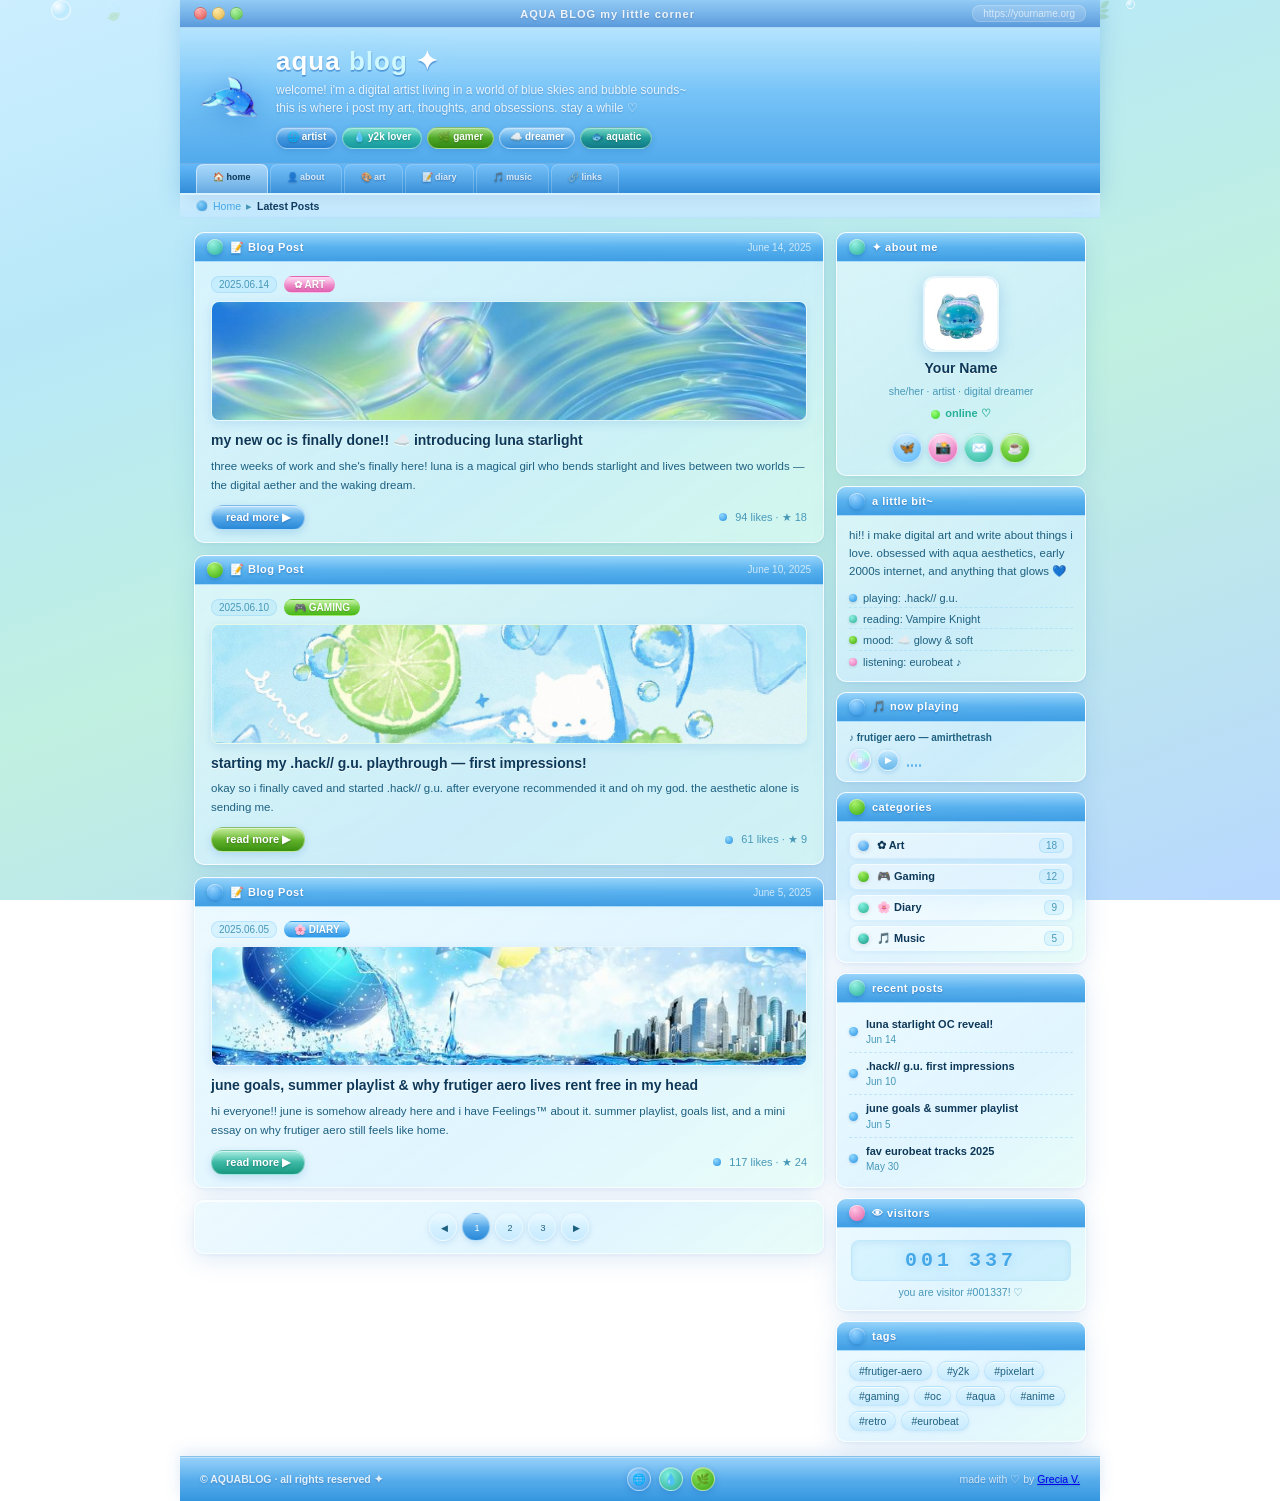
==== index.html @ fcb78251 "Remove post duplicado" ====
<!DOCTYPE html>
<html lang="en">
<head>
<meta charset="UTF-8">
<meta name="viewport" content="width=device-width, initial-scale=1.0">
<title>Aqua Blog</title>
<link rel="stylesheet" href="frutiger-blog-style.css">
</head>
<body>

<!-- Bubbles -->
<div class="bubble" style="width:20px;height:20px;left:4%;animation-duration:14s;animation-delay:0s;"></div>
<div class="bubble" style="width:12px;height:12px;left:18%;animation-duration:10s;animation-delay:3s;"></div>
<div class="bubble" style="width:28px;height:28px;left:78%;animation-duration:17s;animation-delay:1s;"></div>
<div class="bubble" style="width:9px;height:9px;left:88%;animation-duration:9s;animation-delay:5s;"></div>
<div class="bubble" style="width:16px;height:16px;left:55%;animation-duration:12s;animation-delay:7s;"></div>
<div class="leaf" style="left:8%;animation-duration:18s;animation-delay:0s;">🍃</div>
<div class="leaf" style="left:85%;animation-duration:22s;animation-delay:6s;">🌿</div>

<div class="site">

  <!-- ====== HEADER ====== -->
  <header>
    <div class="hdr-titlebar">
      <div class="hdr-tb-dots">
        <div class="hdr-dot r"></div>
        <div class="hdr-dot y"></div>
        <div class="hdr-dot g"></div>
      </div>
      <div class="hdr-tb-title">AQUA BLOG my little corner</div>
      <div class="hdr-tb-url">https://yourname.org</div><!-- ★ change -->
    </div>

    <div class="hdr-main">
      <!-- ★ Mascot — change src, emoji is fallback -->
      <div class="hdr-mascot">
        <img class="icon-img" src="delfin.png" alt="mascot"
             onerror="this.style.display='none';this.nextElementSibling.style.display='block'">
        <span class="icon-fallback">🌊</span>
      </div>
      <div class="hdr-text">
        <div class="site-name">aqua <span>blog</span> ✦</div><!-- ★ change -->
        <div class="site-desc">
          welcome! i'm a digital artist living in a world of blue skies and bubble sounds~<br>
          this is where i post my art, thoughts, and obsessions. stay a while ♡
        </div><!-- ★ change -->
        <div class="hdr-badges">
          <span class="aero-badge ab-blue">🌐 artist</span>
          <span class="aero-badge ab-aqua">💧 y2k lover</span>
          <span class="aero-badge ab-green">🌿 gamer</span>
          <span class="aero-badge ab-sky">☁️ dreamer</span>
          <span class="aero-badge ab-teal">🐟 aquatic</span>
        </div><!-- ★ change badges -->
      </div>
    </div>

    <nav>
      <a href="#" class="nav-tab active" data-tab="blog"  onclick="switchTab('blog',this);  return false;">🏠 home</a>
      <a href="#" class="nav-tab"        data-tab="about" onclick="switchTab('about',this); return false;">👤 about</a>
      <a href="#" class="nav-tab"        data-tab="art"   onclick="switchTab('art',this);   return false;">🎨 art</a>
      <a href="#" class="nav-tab"        data-tab="diary" onclick="switchTab('diary',this); return false;">📝 diary</a>
      <a href="#" class="nav-tab"        data-tab="music" onclick="switchTab('music',this); return false;">🎵 music</a>
      <a href="#" class="nav-tab"        data-tab="links" onclick="switchTab('links',this); return false;">🔗 links</a>
    </nav>
  </header>

  <div class="breadcrumb">
    <div class="bc-globe"></div>
    <a href="#">Home</a> ▸
    <span id="breadcrumb-current" style="color:var(--text-dark);font-weight:bold;">Latest Posts</span>
  </div>

  <!-- ====== BODY ====== -->
  <div class="body-wrap">
    <div class="main-col">

      <!-- ══ TAB: BLOG ══ -->
      <div class="tab-pane active" id="tab-blog">

        <div class="glass post">
          <div class="glass-header">
            <div class="gh-icon aqua"></div>
            <span class="gh-title">📝 Blog Post</span>
            <span class="gh-count">June 14, 2025</span>
          </div>
          <div class="post-inner">
            <div class="post-meta">
              <span class="post-date">2025.06.14</span>
              <span class="post-tag pt-art">✿ ART</span>
            </div>
            <!-- ★ Change src to your post image -->
            <div class="post-thumb thumb-1">
              <img class="icon-img" src="main.jpg" alt="post"
                   onerror="this.style.display='none';this.nextElementSibling.style.display='block'">
              <span class="icon-fallback">🎨</span>
            </div>
            <div class="post-title"><a href="#">my new oc is finally done!! ☁️ introducing luna starlight</a></div>
            <div class="post-excerpt">three weeks of work and she's finally here! luna is a magical girl who bends starlight and lives between two worlds — the digital aether and the waking dream.</div>
            <div class="post-footer">
              <a href="#" class="aero-btn btn-blue">read more ▶</a>
              <div class="post-stats"><span class="stat-bubble"></span> 94 likes · ★ 18</div>
            </div>
          </div>
        </div>

        <div class="glass post">
          <div class="glass-header">
            <div class="gh-icon green"></div>
            <span class="gh-title">📝 Blog Post</span>
            <span class="gh-count">June 10, 2025</span>
          </div>
          <div class="post-inner">
            <div class="post-meta">
              <span class="post-date">2025.06.10</span>
              <span class="post-tag pt-game">🎮 GAMING</span>
            </div>
            <div class="post-thumb thumb-2">
              <img class="icon-img" src="frutiger2.jpg" alt="post"
                   onerror="this.style.display='none';this.nextElementSibling.style.display='block'">
              <span class="icon-fallback">🎮</span>
            </div>
            <div class="post-title"><a href="#">starting my .hack// g.u. playthrough — first impressions!</a></div>
            <div class="post-excerpt">okay so i finally caved and started .hack// g.u. after everyone recommended it and oh my god. the aesthetic alone is sending me.</div>
            <div class="post-footer">
              <a href="#" class="aero-btn btn-green">read more ▶</a>
              <div class="post-stats"><span class="stat-bubble"></span> 61 likes · ★ 9</div>
            </div>
          </div>
        </div>

        <div class="glass post">
          <div class="glass-header">
            <div class="gh-icon blue"></div>
            <span class="gh-title">📝 Blog Post</span>
            <span class="gh-count">June 5, 2025</span>
          </div>
          <div class="post-inner">
            <div class="post-meta">
              <span class="post-date">2025.06.05</span>
              <span class="post-tag pt-life">🌸 DIARY</span>
            </div>
            <div class="post-thumb thumb-3">
              <img class="icon-img" src="frutiger.jpg" alt="post"
                   onerror="this.style.display='none';this.nextElementSibling.style.display='block'">
              <span class="icon-fallback">🌊</span>
            </div>
            <div class="post-title"><a href="#">june goals, summer playlist & why frutiger aero lives rent free in my head</a></div>
            <div class="post-excerpt">hi everyone!! june is somehow already here and i have Feelings™ about it. summer playlist, goals list, and a mini essay on why frutiger aero still feels like home.</div>
            <div class="post-footer">
              <a href="#" class="aero-btn btn-aqua">read more ▶</a>
              <div class="post-stats"><span class="stat-bubble"></span> 117 likes · ★ 24</div>
            </div>
          </div>
        </div>


        <div class="glass">
          <div class="pagination">
            <a href="#" class="page-btn">◀</a>
            <a href="#" class="page-btn active">1</a>
            <a href="#" class="page-btn">2</a>
            <a href="#" class="page-btn">3</a>
            <a href="#" class="page-btn">▶</a>
          </div>
        </div>

      </div><!-- end tab-blog -->

      <!-- ══ TAB: ABOUT ══ -->
      <div class="tab-pane" id="tab-about">
        <div class="glass">
          <div class="glass-header">
            <div class="gh-icon aqua"></div>
            <span class="gh-title">👤 about me</span>
          </div>
          <div class="post-inner">
            <!-- ★ Change src to your about banner -->
            <div class="about-hero">
              <img class="icon-img" src="cutegif.gif" alt="post"
                   onerror="this.style.display='none';this.nextElementSibling.style.display='block'">
              <span class="icon-fallback">🌿</span>
            </div>
            <!-- ★ Change text -->
            <div class="about-text">
              hi!! i'm a digital artist living in a world of soft gradients and bubble sounds.
              i love Y2K aesthetics, early internet culture, and anything that glows.
              this site is my little space to share what i make and love 💙
            </div>
            <ul class="about-facts">
              <li><div class="af-dot" style="background:radial-gradient(circle at 35% 30%,#90d8ff,#2890e0)"></div>🎮 playing: .hack// g.u.</li>
              <li><div class="af-dot" style="background:radial-gradient(circle at 35% 30%,#90f0e0,#28b098)"></div>📚 reading: Vampire Knight</li>
              <li><div class="af-dot" style="background:radial-gradient(circle at 35% 30%,#a0f060,#38a810)"></div>🎵 obsessed with: eurobeat</li>
              <li><div class="af-dot" style="background:radial-gradient(circle at 35% 30%,#ffc8e8,#e068b8)"></div>☁️ mood: soft & glowy</li>
              <li><div class="af-dot" style="background:radial-gradient(circle at 35% 30%,#ffe090,#d8b020)"></div>🌐 pronouns: she/her</li>
            </ul>
          </div>
        </div>
      </div>

      <!-- ══ TAB: ART ══ -->
      <div class="tab-pane" id="tab-art">
        <div class="glass">
          <div class="glass-header">
            <div class="gh-icon pink"></div>
            <span class="gh-title">🎨 art gallery</span>
            <span class="gh-count">click to view full size</span>
          </div>
          <div class="post-inner">
            <!-- ★ Change src on each slot (6 total) -->
            <div class="art-grid">
              <div class="art-item"><img class="icon-img" src="beach.gif" alt="art" onerror="this.style.display='none';this.nextElementSibling.style.display='block'"><span class="icon-fallback">🎨</span></div>
              <div class="art-item"><img class="icon-img" src="icon.jpg" alt="art" onerror="this.style.display='none';this.nextElementSibling.style.display='block'"><span class="icon-fallback">🌸</span></div>
              <div class="art-item"><img class="icon-img" src="gallery.gif" alt="art" onerror="this.style.display='none';this.nextElementSibling.style.display='block'"><span class="icon-fallback">⭐</span></div>
              <div class="art-item"><img class="icon-img" src="mountain.jpg" alt="art" onerror="this.style.display='none';this.nextElementSibling.style.display='block'"><span class="icon-fallback">🌊</span></div>
              <div class="art-item"><img class="icon-img" src="frutiger.jpg" alt="art" onerror="this.style.display='none';this.nextElementSibling.style.display='block'"><span class="icon-fallback">🌿</span></div>
              <div class="art-item"><img class="icon-img" src="frutiger2.jpg" alt="art" onerror="this.style.display='none';this.nextElementSibling.style.display='block'"><span class="icon-fallback">💫</span></div>
            </div>
          </div>
        </div>
      </div>

      <!-- ══ TAB: DIARY ══ -->
      <div class="tab-pane" id="tab-diary">

        <div class="glass post">
          <div class="glass-header">
            <div class="gh-icon blue"></div>
            <span class="gh-title">🌸 Diary Entry</span>
            <span class="gh-count">June 12, 2025</span>
          </div>
          <div class="diary-post">
            <div class="diary-date"><span class="post-date">2025.06.12</span><span class="post-tag pt-life">🌸 DIARY</span></div>
            <div class="diary-title"><a href="#">a rainy afternoon and some thoughts</a></div>
            <div class="diary-thumb dt-pink">
              <img class="icon-img" src="main.jpg" alt="diary" onerror="this.style.display='none';this.nextElementSibling.style.display='block'">
              <span class="icon-fallback">🌸</span>
            </div>
            <div class="diary-excerpt">it's been raining all day and i've been cozy inside with tea and my drawing tablet. i finished a small sketch, listened to a lot of eurobeat...</div>
            <a href="#" class="aero-btn btn-blue">read more ▶</a>
          </div>
        </div>

        <div class="glass post">
          <div class="glass-header">
            <div class="gh-icon aqua"></div>
            <span class="gh-title">🌸 Diary Entry</span>
            <span class="gh-count">June 3, 2025</span>
          </div>
          <div class="diary-post">
            <div class="diary-date"><span class="post-date">2025.06.03</span><span class="post-tag pt-life">🌸 DIARY</span></div>
            <div class="diary-title"><a href="#">things i want to do this summer ☀️</a></div>
            <div class="diary-thumb dt-aqua">
              <img class="icon-img" src="frutiger2.jpg" alt="diary" onerror="this.style.display='none';this.nextElementSibling.style.display='block'">
              <span class="icon-fallback">☀️</span>
            </div> 
            <div class="diary-excerpt">made a little list of things i want to accomplish before september. finish 5 illustrations, beat .hack//, rewatch sailor moon...</div>
            <a href="#" class="aero-btn btn-aqua">read more ▶</a>
          </div>
        </div>

      </div>

      <!-- ══ TAB: MUSIC ══ -->
      <div class="tab-pane" id="tab-music">
        <div class="glass">
          <div class="glass-header"><div class="gh-icon blue"></div><span class="gh-title">🎵 music i love</span></div>
          <div class="post-inner">
            <div class="about-text">a little collection of songs and albums that mean something to me ♪</div>
            <ul class="about-facts">
              <li><div class="af-dot" style="background:radial-gradient(circle at 35% 30%,#a8e8f8,#38b8d8)"></div>🎵 Butterfly — Smile.dk</li>
              <li><div class="af-dot" style="background:radial-gradient(circle at 35% 30%,#a0f060,#38a810)"></div>🎵 frutiger aero — amirthetrash</li>
              <li><div class="af-dot" style="background:radial-gradient(circle at 35% 30%,#ffc8e8,#e068b8)"></div>🎵 Caramelldansen — Caramell</li>
              <li><div class="af-dot" style="background:radial-gradient(circle at 35% 30%,#90d8ff,#2890e0)"></div>🎵 Deja Vu — Dave Rodgers</li>
              <li><div class="af-dot" style="background:radial-gradient(circle at 35% 30%,#ffe090,#d8b020)"></div>🎵 Ready Steady Go — L'Arc~en~Ciel</li>
            </ul>
          </div>
        </div>
      </div>

      <!-- ══ TAB: LINKS ══ -->
      <div class="tab-pane" id="tab-links">
        <div class="glass">
          <div class="glass-header"><div class="gh-icon aqua"></div><span class="gh-title">🔗 find me everywhere</span></div>
          <div class="post-inner" style="display:flex;flex-direction:column;gap:7px;">
            <!-- ★ Change href and icon src for each row -->
            <a href="#" class="links-row">
              <div class="msn-icon i-sky" style="width:26px;height:26px;flex-shrink:0;">
                <img class="icon-img" src="https://bsky.app/static/apple-touch-icon.png" alt="bsky" onerror="this.style.display='none';this.nextElementSibling.style.display='block'"><span class="icon-fallback">🦋</span>
              </div>
              <div style="flex:1;"><div class="lk-name">Bluesky</div><div class="lk-sub">@yourhandle.bsky.social</div></div>
              <span class="lk-arrow">▶</span>
            </a>
            <a href="#" class="links-row">
              <div class="msn-icon i-pink" style="width:26px;height:26px;flex-shrink:0;">
                <img class="icon-img" src="https://cdn-icons-png.flaticon.com/128/1384/1384063.png" alt="ig" onerror="this.style.display='none';this.nextElementSibling.style.display='block'"><span class="icon-fallback">📸</span>
              </div>
              <div style="flex:1;"><div class="lk-name">Instagram</div><div class="lk-sub">art & behind the scenes</div></div>
              <span class="lk-arrow">▶</span>
            </a>
            <a href="#" class="links-row">
              <div class="msn-icon i-green" style="width:26px;height:26px;flex-shrink:0;">
                <img class="icon-img" src="https://storage.ko-fi.com/cdn/cup-border.png" alt="kofi" onerror="this.style.display='none';this.nextElementSibling.style.display='block'"><span class="icon-fallback">☕</span>
              </div>
              <div style="flex:1;"><div class="lk-name">Ko-fi</div><div class="lk-sub">support my work!</div></div>
              <span class="lk-arrow">▶</span>
            </a>
          </div>
        </div>
      </div>

    </div><!-- end main-col -->

    <!-- ====== SIDEBAR ====== -->
    <div class="sidebar">

      <div class="glass sb-profile">
        <div class="glass-header"><div class="gh-icon aqua"></div><span class="gh-title">✦ about me</span></div>
        <div class="post-inner">
          <!-- ★ Change src to your avatar -->
          <div class="sb-avatar">
            <img class="icon-img" src="icon.jpg" alt="avatar" onerror="this.style.display='none';this.nextElementSibling.style.display='block'">
            <span class="icon-fallback">🌿</span>
          </div>
          <div class="sb-name">Your Name</div><!-- ★ change -->
          <div class="sb-sub">she/her · artist · digital dreamer</div><!-- ★ change -->
          <div class="sb-status"><div class="sb-status-dot"></div>online ♡</div>
          <!-- ★ Change href and src for each social icon -->
          <div class="msn-icons">
            <a href="#" class="msn-icon i-sky"><img class="icon-img" src="https://bsky.app/static/apple-touch-icon.png" alt="bsky" onerror="this.style.display='none';this.nextElementSibling.style.display='block'"><span class="icon-fallback">🦋</span></a>
            <a href="#" class="msn-icon i-pink"><img class="icon-img" src="https://upload.wikimedia.org/wikipedia/commons/thumb/9/95/Instagram_logo_2022.svg/32px-Instagram_logo_2022.svg.png" alt="ig" onerror="this.style.display='none';this.nextElementSibling.style.display='block'"><span class="icon-fallback">📸</span></a>
            <a href="#" class="msn-icon i-aqua"><img class="icon-img" src="https://i.imgur.com/your-mail.png" alt="mail" onerror="this.style.display='none';this.nextElementSibling.style.display='block'"><span class="icon-fallback">✉️</span></a>
            <a href="#" class="msn-icon i-green"><img class="icon-img" src="https://storage.ko-fi.com/cdn/cup-border.png" alt="kofi" onerror="this.style.display='none';this.nextElementSibling.style.display='block'"><span class="icon-fallback">☕</span></a>
          </div>
        </div>
      </div>

      <div class="glass">
        <div class="glass-header"><div class="gh-icon blue"></div><span class="gh-title">a little bit~</span></div>
        <div class="about-block">
          <p>hi!! i make digital art and write about things i love. obsessed with aqua aesthetics, early 2000s internet, and anything that glows 💙</p><!-- ★ change -->
          <ul class="about-list">
            <li><div class="al-dot" style="background:radial-gradient(circle at 35% 30%,#90d8ff,#2890e0)"></div>playing: .hack// g.u.</li>
            <li><div class="al-dot" style="background:radial-gradient(circle at 35% 30%,#90f0e0,#28b098)"></div>reading: Vampire Knight</li>
            <li><div class="al-dot" style="background:radial-gradient(circle at 35% 30%,#a0f060,#38a810)"></div>mood: ☁️ glowy & soft</li>
            <li><div class="al-dot" style="background:radial-gradient(circle at 35% 30%,#ffc8e8,#e068b8)"></div>listening: eurobeat ♪</li>
          </ul>
        </div>
      </div>

      <!-- ★ Music player — change SC URL and track name -->
      <div class="glass">
        <div class="glass-header"><div class="gh-icon blue"></div><span class="gh-title">🎵 now playing</span></div>
        <div class="post-inner" style="padding:10px 12px;">
          <iframe id="sc-player-fa"
            src="https://w.soundcloud.com/player/?url=https%3A//soundcloud.com/ekaterina-chernova-330213868/amirthetrash-frutiger-aero&auto_play=true&hide_related=true&show_comments=false&show_user=false&visual=false"
            width="1" height="1" style="position:absolute;opacity:0;pointer-events:none;" allow="autoplay"></iframe>
          <div class="mp-track" id="mp-track-fa">♪ frutiger aero — amirthetrash</div><!-- ★ change -->
          <div class="mp-controls">
            <div class="mp-disc" id="mp-disc-fa"></div>
            <div class="mp-btn"  id="mp-btn-fa">▶</div>
            <div class="mp-bars" id="mp-bars-fa">
              <div class="mp-bar"></div><div class="mp-bar"></div>
              <div class="mp-bar"></div><div class="mp-bar"></div>
            </div>
          </div>
        </div>
      </div>

      <div class="glass">
        <div class="glass-header"><div class="gh-icon green"></div><span class="gh-title">categories</span></div>
        <div class="cat-body">
          <a href="#" class="cat-row"><div class="cat-orb co-sky"></div><span class="cat-name">✿ Art</span><span class="cat-num">18</span></a>
          <a href="#" class="cat-row"><div class="cat-orb co-green"></div><span class="cat-name">🎮 Gaming</span><span class="cat-num">12</span></a>
          <a href="#" class="cat-row"><div class="cat-orb co-aqua"></div><span class="cat-name">🌸 Diary</span><span class="cat-num">9</span></a>
          <a href="#" class="cat-row"><div class="cat-orb co-teal"></div><span class="cat-name">🎵 Music</span><span class="cat-num">5</span></a>
        </div>
      </div>

      <div class="glass">
        <div class="glass-header"><div class="gh-icon aqua"></div><span class="gh-title">recent posts</span></div>
        <div class="recent-body">
          <a href="#" class="recent-row"><div class="recent-orb"></div><div class="recent-info"><span class="recent-title">luna starlight OC reveal!</span><span class="recent-date">Jun 14</span></div></a>
          <a href="#" class="recent-row"><div class="recent-orb"></div><div class="recent-info"><span class="recent-title">.hack// g.u. first impressions</span><span class="recent-date">Jun 10</span></div></a>
          <a href="#" class="recent-row"><div class="recent-orb"></div><div class="recent-info"><span class="recent-title">june goals & summer playlist</span><span class="recent-date">Jun 5</span></div></a>
          <a href="#" class="recent-row"><div class="recent-orb"></div><div class="recent-info"><span class="recent-title">fav eurobeat tracks 2025</span><span class="recent-date">May 30</span></div></a>
        </div>
      </div>

      <div class="glass">
        <div class="glass-header"><div class="gh-icon pink"></div><span class="gh-title">👁 visitors</span></div>
        <div class="counter-body">
          <div class="counter-digits">001 337</div>
          <div class="counter-sub">you are visitor #001337! ♡</div>
        </div>
      </div>

      <div class="glass">
        <div class="glass-header"><div class="gh-icon blue"></div><span class="gh-title">tags</span></div>
        <div class="tags-body">
          <a href="#" class="tag-pill">#frutiger-aero</a>
          <a href="#" class="tag-pill">#y2k</a>
          <a href="#" class="tag-pill">#pixelart</a>
          <a href="#" class="tag-pill">#gaming</a>
          <a href="#" class="tag-pill">#oc</a>
          <a href="#" class="tag-pill">#aqua</a>
          <a href="#" class="tag-pill">#anime</a>
          <a href="#" class="tag-pill">#retro</a>
          <a href="#" class="tag-pill">#eurobeat</a>
        </div>
      </div>

    </div><!-- end sidebar -->
  </div><!-- end body-wrap -->

  <footer>
    <div class="footer-copy">© AQUABLOG · all rights reserved ✦</div><!-- ★ change -->
    <div class="footer-icons">
      <div class="footer-orb fo-blue">🌐</div>
      <div class="footer-orb fo-aqua">💧</div>
      <div class="footer-orb fo-green">🌿</div>
    </div>
    <div class="footer-made">made with ♡ by <a href="https://vgen.co/grevaleart" target="_blank">Grecia V.</a></div><!-- ★ change -->
  </footer>

</div><!-- end .site -->

<!-- SoundCloud API + your scripts -->
<script src="https://w.soundcloud.com/player/api.js"></script>
<script src="frutiger-blog-script.js"></script>

<!-- Lightbox -->
<div class="lightbox-overlay" id="lightbox" onclick="closeLightbox(event)">
  <span class="lightbox-close" onclick="document.getElementById('lightbox').classList.remove('open')">✕</span>
  <img class="lightbox-img" id="lightbox-img" src="" alt="full size">
</div>
</body>
</html>
---- frutiger-blog-style.css ----
/* =====================================================
   FRUTIGER AERO BLOG — style.css
   ★ EDIT GUIDE:
     Colors    → :root variables below
     Fonts     → body { font-family: ... }
     Max width → .site { max-width: ... }
     BG        → body { background: ... }
===================================================== */
:root {
  --sky1: #c8ecff;
  --sky2: #8dd4f8;
  --sky3: #44a8e8;
  --sky4: #1878c8;
  --aqua1: #c0f4ec;
  --aqua2: #70d8c4;
  --aqua3: #28b098;
  --green1: #c8f0a0;
  --green2: #80d048;
  --green3: #3a9018;
  --glass: rgba(210,242,255,0.55);
  --border-glass: rgba(255,255,255,0.78);
  --text-dark: #0e3858;
  --text-mid: #1e6080;
  --text-light: #4898b8;
  --white: #ffffff;
}

* { margin:0; padding:0; box-sizing:border-box; }

body {
  min-height: 100vh;
  font-family: MS Gothic, Tahoma, 'Trebuchet MS', Arial, sans-serif;
  font-size: 12px;
  background:
    linear-gradient(160deg, #cceeff 0%, #b8e8f8 25%, #c0f0e0 55%, #b8d8ff 100%);
  background-attachment: fixed;
  overflow-x: hidden;
  color: var(--text-dark);
}

/* Bubbles */
.bubble { position:fixed;border-radius:50%;pointer-events:none;z-index:1;background:radial-gradient(circle at 30% 28%,rgba(255,255,255,.85),rgba(160,224,255,.35) 55%,transparent 75%);border:1px solid rgba(255,255,255,.65);animation:bubbleRise linear infinite; }
@keyframes bubbleRise { 0%{transform:translateY(100vh) scale(.6);opacity:0} 8%{opacity:1} 90%{opacity:.6} 100%{transform:translateY(-120px) translateX(25px) scale(1);opacity:0} }
.leaf { position:fixed;pointer-events:none;z-index:1;font-size:18px;opacity:.18;animation:leafDrift linear infinite; }
@keyframes leafDrift { 0%{transform:translateY(-40px) rotate(0deg);opacity:0} 10%{opacity:.2} 90%{opacity:.15} 100%{transform:translateY(100vh) translateX(40px) rotate(180deg);opacity:0} }

/* Site wrapper */
.site { max-width:920px;margin:0 auto;position:relative;z-index:10;display:flex;flex-direction:column;min-height:100vh; }

/* ======== HEADER ======== */
header { background:linear-gradient(180deg,rgba(180,232,255,.97) 0%,rgba(120,196,248,.98) 45%,rgba(64,158,230,.99) 100%);border-bottom:2px solid rgba(255,255,255,.5);box-shadow:0 4px 20px rgba(40,120,200,.25),inset 0 1px 0 rgba(255,255,255,.7);position:relative;overflow:hidden; }
header::after { content:'';position:absolute;top:0;left:0;right:0;height:48%;background:linear-gradient(180deg,rgba(255,255,255,.28),transparent);pointer-events:none; }

.hdr-titlebar { background:linear-gradient(180deg,rgba(100,180,240,.95),rgba(48,128,210,.98));padding:5px 14px;display:flex;align-items:center;gap:10px;border-bottom:1px solid rgba(255,255,255,.35); }
.hdr-tb-dots { display:flex;gap:5px; }
.hdr-dot { width:13px;height:13px;border-radius:50%;border:1px solid rgba(0,0,0,.18);box-shadow:inset 0 1px 1px rgba(255,255,255,.5); }
.hdr-dot.r { background:radial-gradient(circle at 35% 32%,#ff9090,#d82020); }
.hdr-dot.y { background:radial-gradient(circle at 35% 32%,#ffe080,#d8a010); }
.hdr-dot.g { background:radial-gradient(circle at 35% 32%,#90f080,#28b018); }
.hdr-tb-title { flex:1;text-align:center;font-size:11px;color:rgba(255,255,255,.88);font-weight:bold;letter-spacing:1px;text-shadow:0 1px 2px rgba(0,50,120,.4); }
.hdr-tb-url { font-size:10px;color:rgba(255,255,255,.65);background:rgba(255,255,255,.15);padding:2px 10px;border-radius:8px;border:1px solid rgba(255,255,255,.2); }

.hdr-main { padding:18px 20px 14px;display:flex;align-items:center;gap:18px;position:relative;z-index:2; }
.hdr-mascot { font-size:58px;filter:drop-shadow(0 4px 12px rgba(0,80,180,.3));animation:mascotFloat 3s ease-in-out infinite;flex-shrink:0; }
@keyframes mascotFloat { 0%,100%{transform:translateY(0) rotate(-4deg)} 50%{transform:translateY(-8px) rotate(4deg)} }
.hdr-mascot .icon-img { width:58px;height:58px;object-fit:contain;display:block; }
.hdr-mascot .icon-fallback { font-size:58px;display:none; }

.hdr-text { flex:1; }
.site-name { font-size:26px;font-weight:bold;color:#fff;text-shadow:0 2px 0 rgba(0,80,180,.3),0 0 20px rgba(160,220,255,.6),1px 1px 0 rgba(0,60,140,.2);letter-spacing:1px;margin-bottom:4px; }
.site-name span { color:#d0f8ff; }
.site-desc { font-size:12px;color:rgba(255,255,255,.85);line-height:1.5;margin-bottom:10px;text-shadow:0 1px 2px rgba(0,60,140,.3); }

.hdr-badges { display:flex;gap:5px;flex-wrap:wrap; }
.aero-badge { padding:3px 10px 6px;border-radius:12px;font-size:10px;font-weight:bold;color:white;text-shadow:0 1px 2px rgba(0,0,0,.25);border:1px solid rgba(255,255,255,.4);box-shadow:0 2px 6px rgba(0,80,160,.2),inset 0 1px 0 rgba(255,255,255,.35);position:relative;overflow:hidden;cursor:default; }
.aero-badge::before { content:'';position:absolute;top:0;left:0;right:0;height:50%;background:linear-gradient(180deg,rgba(255,255,255,.35),transparent); }
.ab-blue  { background:linear-gradient(180deg,#60b0f0,#2880d0); }
.ab-aqua  { background:linear-gradient(180deg,#40d0b8,#1898a0); }
.ab-green { background:linear-gradient(180deg,#70c840,#308810); }
.ab-sky   { background:linear-gradient(180deg,#80c8f8,#3890d8); }
.ab-teal  { background:linear-gradient(180deg,#30c0a8,#107888); }

/* Nav */
nav { background:linear-gradient(180deg,rgba(100,185,248,.98),rgba(50,140,215,.99));border-top:1px solid rgba(255,255,255,.3);padding:0 16px;display:flex;gap:2px;align-items:flex-end; }
.nav-tab { padding:7px 16px 11px;font-size:9px;font-weight:bold;color:rgba(255,255,255,.8);background:linear-gradient(180deg,rgba(255,255,255,.12),rgba(255,255,255,.04));border:1px solid rgba(255,255,255,.2);border-bottom:none;border-radius:7px 7px 0 0;cursor:pointer;text-decoration:none;transition:all .12s;display:flex;align-items:center;gap:5px;text-shadow:0 1px 2px rgba(0,50,120,.4); }
.nav-tab.active { background:linear-gradient(180deg,rgba(255,255,255,.45),rgba(255,255,255,.25));color:var(--text-dark);text-shadow:none;border-color:rgba(255,255,255,.5); }
.nav-tab:hover:not(.active) { background:rgba(255,255,255,.2);color:#fff; }
 
@media (max-width: 680px) {
  .body-wrap { grid-template-columns: 1fr; }
  .site-name { font-size: 20px; }

  nav {
    display: flex !important;
  }

  .nav-tab {
    display: flex !important;
    flex-direction: column !important;
    align-items: center !important;
    justify-content: center !important;
    text-align: center !important;
  }

  .nav-tab span + text, 
  .nav-tab {
    line-height: 1.6 !important; 
  }
}

/* Breadcrumb */
.breadcrumb { background:linear-gradient(180deg,rgba(220,244,255,.92),rgba(195,232,255,.92));border-bottom:1px solid rgba(160,215,248,.5);padding:5px 16px;font-size:10.5px;color:var(--text-light);display:flex;align-items:center;gap:5px; }
.breadcrumb a { color:var(--sky3);text-decoration:none; }
.breadcrumb a:hover { text-decoration:underline; }
.bc-globe { width:12px;height:12px;background:radial-gradient(circle at 35% 30%,#90d8ff,#2890d8);border-radius:50%;border:1px solid rgba(255,255,255,.5);flex-shrink:0; }

/* Body layout */
.body-wrap { flex:1;display:grid;grid-template-columns:1fr 250px;gap:12px;padding:14px;align-items:start; }

/* ======== GLASS PANEL ======== */
.glass { background:linear-gradient(145deg,rgba(230,248,255,.72) 0%,rgba(210,240,255,.68) 60%,rgba(220,252,244,.65) 100%);border:1px solid var(--border-glass);border-radius:10px;box-shadow:0 6px 24px rgba(40,120,200,.14),0 1px 4px rgba(40,120,200,.08),inset 0 1px 0 rgba(255,255,255,.82);backdrop-filter:blur(10px);overflow:hidden; }

.glass-header { background:linear-gradient(180deg,rgba(100,190,248,.88) 0%,rgba(50,150,225,.92) 100%);padding:6px 12px;display:flex;align-items:center;gap:7px;border-bottom:1px solid rgba(255,255,255,.4);position:relative; }
.glass-header::after { content:'';position:absolute;top:0;left:0;right:0;height:50%;background:linear-gradient(180deg,rgba(255,255,255,.25),transparent);pointer-events:none; }

.gh-icon { width:16px;height:16px;border-radius:50%;flex-shrink:0;box-shadow:0 2px 4px rgba(0,80,160,.3),inset 0 1px 0 rgba(255,255,255,.5); }
.gh-icon.aqua  { background:radial-gradient(circle at 35% 30%,#90f0e0,#28b098); }
.gh-icon.green { background:radial-gradient(circle at 35% 30%,#a0f060,#38a810); }
.gh-icon.blue  { background:radial-gradient(circle at 35% 30%,#90d0ff,#2890e0); }
.gh-icon.pink  { background:radial-gradient(circle at 35% 30%,#ffc0e0,#e060a8); }
.gh-title { font-size:11px;font-weight:bold;color:white;text-shadow:0 1px 2px rgba(0,60,140,.4);letter-spacing:.5px;flex:1; }
.gh-count { font-size:10px;color:rgba(255,255,255,.7); }

/* Tabs */
.tab-pane { display:none; }
.tab-pane.active { display:flex;flex-direction:column;gap:12px; }

/* Main col */
.main-col { display:flex;flex-direction:column;gap:12px; }

/* Posts */
.post { transition:transform .15s; }
.post:hover { transform:translateY(-2px); }
.post-inner { padding:14px 16px 12px; }

.post-meta { display:flex;align-items:center;gap:7px;margin-bottom:8px;flex-wrap:wrap; }
.post-date { font-size:10px;color:var(--text-light);background:rgba(100,200,255,.15);border:1px solid rgba(120,200,248,.3);padding:2px 7px;border-radius:8px; }
.post-tag { font-size:10px;font-weight:bold;padding:2px 9px;border-radius:10px;border:1px solid transparent;position:relative;overflow:hidden; }
.post-tag::before { content:'';position:absolute;top:0;left:0;right:0;height:50%;background:linear-gradient(180deg,rgba(255,255,255,.4),transparent); }
.pt-art   { background:linear-gradient(180deg,#ffc0e8,#e060b0);color:#fff;text-shadow:0 1px 1px rgba(0,0,0,.2); }
.pt-life  { background:linear-gradient(180deg,#90d8ff,#3098e8);color:#fff;text-shadow:0 1px 1px rgba(0,0,0,.2); }
.pt-game  { background:linear-gradient(180deg,#a0e870,#48b818);color:#fff;text-shadow:0 1px 1px rgba(0,0,0,.2); }
.pt-music { background:linear-gradient(180deg,#a8e8f8,#38b8d8);color:#fff;text-shadow:0 1px 1px rgba(0,0,0,.2); }

/* Post thumbnail */
.post-thumb { width:100%;height:120px;border-radius:8px;margin-bottom:10px;display:flex;align-items:center;justify-content:center;position:relative;overflow:hidden;border:1px solid rgba(255,255,255,.7);box-shadow:0 3px 10px rgba(40,120,200,.15),inset 0 1px 0 rgba(255,255,255,.6); }
.post-thumb::after { content:'';position:absolute;top:0;left:0;right:0;height:40%;background:linear-gradient(180deg,rgba(255,255,255,.35),transparent);pointer-events:none; }
.thumb-1 { background:linear-gradient(135deg,#b8f0f8,#80d8f0 40%,#a0e8d0); }
.thumb-2 { background:linear-gradient(135deg,#c0f0c0,#80e8a0 40%,#a0d8f8); }
.thumb-3 { background:linear-gradient(135deg,#d0e8ff,#a0c8f8 40%,#c0f0e8); }
.post-thumb .icon-img { width:100%;height:100%;object-fit:cover;display:block;position:relative;z-index:1; }
.post-thumb .icon-fallback { font-size:44px;display:none;position:relative;z-index:1; }

.post-title { font-size:14px;font-weight:bold;color:var(--text-dark);margin-bottom:6px;text-shadow:0 1px 0 rgba(255,255,255,.7);line-height:1.4; }
.post-title a { color:inherit;text-decoration:none; }
.post-title a:hover { color:var(--sky3); }
.post-excerpt { font-size:11.5px;color:var(--text-mid);line-height:1.65;margin-bottom:10px; }
.post-footer { display:flex;justify-content:space-between;align-items:center; }

/* Aero buttons */
.aero-btn { padding:5px 14px;border-radius:12px;font-size:11px;font-weight:bold;cursor:pointer;text-decoration:none;border:1px solid rgba(255,255,255,.5);position:relative;overflow:hidden;transition:all .12s;box-shadow:0 3px 8px rgba(40,120,200,.2),inset 0 1px 0 rgba(255,255,255,.5);display:inline-block; }
.aero-btn::before { content:'';position:absolute;top:0;left:0;right:0;height:50%;background:linear-gradient(180deg,rgba(255,255,255,.45),transparent); }
.aero-btn:hover { transform:translateY(-1px);filter:brightness(1.08); }
.btn-blue  { background:linear-gradient(180deg,#80c8f8,#2888d8);color:white;text-shadow:0 1px 2px rgba(0,60,140,.4);border-color:rgba(255,255,255,.4); }
.btn-green { background:linear-gradient(180deg,#90d848,#389010);color:white;text-shadow:0 1px 2px rgba(0,60,0,.4);border-color:rgba(255,255,255,.4); }
.btn-aqua  { background:linear-gradient(180deg,#60d8c8,#189880);color:white;text-shadow:0 1px 2px rgba(0,60,80,.4);border-color:rgba(255,255,255,.4); }

.post-stats { font-size:11px;color:var(--text-light);display:flex;gap:8px;align-items:center; }
.stat-bubble { width:8px;height:8px;border-radius:50%;background:radial-gradient(circle at 35% 30%,#90d8ff,#2890e0);display:inline-block; }

/* Pagination */
.pagination { display:flex;justify-content:center;gap:5px;padding:12px; }
.page-btn { padding-top:2px;padding-left: 2px; width:28px;height:28px;border-radius:50%;display:flex;align-items:center;justify-content:center;font-size:9px;cursor:pointer;text-decoration:none;border:1px solid rgba(255,255,255,.5);position:relative;overflow:hidden;transition:all .12s;box-shadow:0 2px 6px rgba(40,120,200,.18); }
.page-btn::before { content:'';position:absolute;top:0;left:0;right:0;height:50%;background:linear-gradient(180deg,rgba(255,255,255,.4),transparent); }
.page-btn.active { background:linear-gradient(180deg,#80c8f8,#2888d8);color:white;border-color:rgba(255,255,255,.4); }
.page-btn:not(.active) { background:linear-gradient(180deg,rgba(220,245,255,.8),rgba(190,230,255,.7));color:var(--text-mid); }
.page-btn:hover:not(.active) { background:rgba(255,255,255,.9); }

/* ======== ABOUT TAB ======== */
.about-hero { width:100%;height:110px;border-radius:8px;background:linear-gradient(135deg,#b8f0e8,#80d8f0);border:1px solid rgba(255,255,255,.7);margin-bottom:10px;display:flex;align-items:center;justify-content:center;position:relative;overflow:hidden;box-shadow:0 3px 10px rgba(40,120,200,.15); }
.about-hero::after { content:'';position:absolute;top:0;left:0;right:0;height:40%;background:linear-gradient(180deg,rgba(255,255,255,.35),transparent);pointer-events:none; }
.about-hero .icon-img { width:100%;height:100%;object-fit:cover;display:block;position:relative;z-index:1; }
.about-hero .icon-fallback { font-size:50px;display:none;position:relative;z-index:1; }
.about-text { font-size:12px;color:var(--text-mid);line-height:1.7;margin-bottom:10px; }
.about-facts { list-style:none;display:flex;flex-direction:column;gap:5px; }
.about-facts li { font-size:11.5px;color:var(--text-mid);padding:5px 8px;background:rgba(255,255,255,.4);border:1px solid rgba(160,210,245,.3);border-radius:7px;display:flex;align-items:center;gap:7px; }
.af-dot { width:8px;height:8px;border-radius:50%;flex-shrink:0;box-shadow:0 1px 3px rgba(0,0,0,.15); }

/* ======== ART TAB ======== */
.art-grid { display:grid;grid-template-columns:repeat(3,1fr);gap:7px; }
.art-item { aspect-ratio:1;border-radius:8px;border:2px solid rgba(255,255,255,.7);box-shadow:0 3px 8px rgba(80,160,200,.2),inset 0 1px 0 rgba(255,255,255,.6);display:flex;align-items:center;justify-content:center;cursor:pointer;transition:all .15s;position:relative;overflow:hidden;background:linear-gradient(135deg,var(--sky1),var(--aqua1)); }
.art-item:nth-child(2){background:linear-gradient(135deg,#c8f0d0,#90e0f8)}
.art-item:nth-child(3){background:linear-gradient(135deg,#d8c8f8,#a8d8ff)}
.art-item:nth-child(4){background:linear-gradient(135deg,#f8d8c8,#f0b8e8)}
.art-item:nth-child(5){background:linear-gradient(135deg,#d8f8c8,#b8e8ff)}
.art-item:nth-child(6){background:linear-gradient(135deg,#f8f0c8,#c8f0e0)}
.art-item::before { content:'';position:absolute;top:0;left:0;right:0;height:40%;background:linear-gradient(180deg,rgba(255,255,255,.45),transparent);pointer-events:none;z-index:2; }
.art-item:hover { transform:scale(1.05);box-shadow:0 6px 16px rgba(80,160,200,.35); }
.art-item .icon-img { width:100%;height:100%;object-fit:cover;display:block;position:relative;z-index:1; }
.art-item .icon-fallback { font-size:28px;display:none;position:relative;z-index:1; }

/* ======== DIARY TAB ======== */
.diary-post { padding:12px 14px; }
.diary-date { display:flex;align-items:center;gap:7px;margin-bottom:6px; }
.diary-title { font-size:14px;font-weight:bold;color:var(--text-dark);margin-bottom:6px;line-height:1.4; }
.diary-title a { color:inherit;text-decoration:none; }
.diary-title a:hover { color:var(--sky3); }
.diary-thumb { width:100%;height:80px;border-radius:7px;margin-bottom:8px;display:flex;align-items:center;justify-content:center;position:relative;overflow:hidden;border:1px solid rgba(255,255,255,.6); }
.diary-thumb .icon-img { width:100%;height:100%;object-fit:cover;display:block;position:relative;z-index:1; }
.diary-thumb .icon-fallback { font-size:30px;display:none;position:relative;z-index:1; }
.dt-pink { background:linear-gradient(135deg,#ffd8f0,#f8c8e8); }
.dt-aqua { background:linear-gradient(135deg,#c8f0e8,#a0d8f8); }
.diary-excerpt { font-size:11.5px;color:var(--text-mid);line-height:1.6;margin-bottom:8px; }

/* ======== LINKS TAB ======== */
.links-row { display:flex;align-items:center;gap:10px;padding:8px 10px;background:rgba(255,255,255,.45);border:1px solid rgba(160,210,245,.4);border-radius:8px;text-decoration:none;transition:all .12s;box-shadow:0 2px 6px rgba(80,160,200,.1),inset 0 1px 0 rgba(255,255,255,.7); }
.links-row:hover { background:rgba(255,255,255,.7);transform:translateX(3px); }
.lk-name  { font-size:12px;font-weight:bold;color:var(--text-dark); }
.lk-sub   { font-size:10.5px;color:var(--text-light); }
.lk-arrow { font-size:10px;color:var(--sky3);opacity:.7; }

/* ======== SIDEBAR ======== */
.sidebar { display:flex;flex-direction:column;gap:10px; }

/* Profile */
.sb-profile .post-inner { display:flex;flex-direction:column;align-items:center;text-align:center;gap:8px; }
.sb-avatar { width:76px;height:76px;border-radius:12px;background:linear-gradient(135deg,#b0f0e8,#80c8f8 50%,#a0d8ff);border:2px solid rgba(255,255,255,.8);box-shadow:0 5px 16px rgba(40,120,200,.25),inset 0 1px 0 rgba(255,255,255,.7);display:flex;align-items:center;justify-content:center;position:relative;overflow:hidden; }
.sb-avatar::before { content:'';position:absolute;top:3px;left:3px;right:3px;height:35%;background:linear-gradient(180deg,rgba(255,255,255,.55),transparent);border-radius:8px 8px 50% 50%;z-index:2;pointer-events:none; }
.sb-avatar .icon-img { width:100%;height:100%;object-fit:cover;border-radius:10px;display:block;position:relative;z-index:1; }
.sb-avatar .icon-fallback { font-size:36px;display:none;position:relative;z-index:1; }
.sb-name { font-size:14px;font-weight:bold;color:var(--text-dark);text-shadow:0 1px 0 rgba(255,255,255,.7); }
.sb-sub  { font-size:10.5px;color:var(--text-light);line-height:1.4; }
.sb-status { display:flex;align-items:center;gap:5px;font-size:11px;color:var(--aqua3);font-weight:bold; padding-bottom:5px; }
.sb-status-dot { width:9px;height:9px;border-radius:50%;background:radial-gradient(circle at 35% 30%,#a0ff80,#30d020);animation:onlinePulse 2s ease-in-out infinite; margin-top:2px; }
@keyframes onlinePulse { 0%,100%{box-shadow:0 0 0 0 rgba(50,200,50,.5)} 50%{box-shadow:0 0 0 4px rgba(50,200,50,0)} }

.msn-icons { display:flex;gap:6px; }
.msn-icon { width:30px;height:30px;border-radius:50%;display:flex;align-items:center;justify-content:center;cursor:pointer;text-decoration:none;transition:all .14s;border:1px solid rgba(255,255,255,.5);box-shadow:0 3px 7px rgba(40,120,200,.22),inset 0 1px 0 rgba(255,255,255,.6);position:relative;overflow:hidden; }
.msn-icon::before { content:'';position:absolute;top:0;left:0;right:0;height:50%;background:linear-gradient(180deg,rgba(255,255,255,.45),transparent);border-radius:50% 50% 0 0; }
.msn-icon:hover { transform:scale(1.12) translateY(-2px); }
.msn-icon .icon-img { width:16px;height:16px;object-fit:contain;display:block;position:relative;z-index:1; }
.msn-icon .icon-fallback { font-size:13px;display:none;position:relative;z-index:1; }
.i-blue  { background:radial-gradient(circle at 38% 32%,#a8d8ff,#3090e0); }
.i-aqua  { background:radial-gradient(circle at 38% 32%,#90f0e0,#28b098); }
.i-green { background:radial-gradient(circle at 38% 32%,#a0f068,#38a810); }
.i-pink  { background:radial-gradient(circle at 38% 32%,#ffc8e8,#e068b8); }
.i-sky   { background:radial-gradient(circle at 38% 32%,#b0e0ff,#5ab8f8); }

/* About block */
.about-block { padding:10px 12px; }
.about-block p { font-size:11.5px;color:var(--text-mid);line-height:1.6;margin-bottom:8px; }
.about-list { list-style:none;display:flex;flex-direction:column;gap:2px; }
.about-list li { font-size:11px;color:var(--text-mid);padding:3px 0;border-bottom:1px dashed rgba(100,190,248,.25);display:flex;align-items:center;gap:6px; }
.about-list li:last-child { border:none; }
.al-dot { width:8px;height:8px;border-radius:50%;flex-shrink:0;box-shadow:0 1px 3px rgba(0,0,0,.15); }

/* ======== MINI PLAYER ======== */
#sc-player-fa { width:1px;height:1px;position:absolute;opacity:0;pointer-events:none;border:none; }
.mp-track { font-size:10px;color:var(--text-mid);font-weight:bold;white-space:nowrap;overflow:hidden;text-overflow:ellipsis;margin-bottom:6px; }
.mp-track.scrolling { animation:mpScroll 8s linear infinite; }
@keyframes mpScroll { 0%,15%{text-indent:0} 85%,100%{text-indent:-80px} }
.mp-controls { display:flex;align-items:center;gap:6px; }
.mp-disc { width:22px;height:22px;border-radius:50%;flex-shrink:0;position:relative;box-shadow:0 1px 4px rgba(60,140,200,.4);cursor:pointer;
  background:
    radial-gradient(circle at 50% 50%,#d8f0ff 0%,#d8f0ff 14%,transparent 14%),
    radial-gradient(circle at 50% 50%,transparent 24%,rgba(255,255,255,.6) 26%,transparent 29%),
    conic-gradient(from 0deg,rgba(180,230,255,.9),rgba(160,255,220,.8),rgba(200,180,255,.8),rgba(160,220,255,.9),rgba(180,255,200,.8),rgba(220,180,255,.8),rgba(180,230,255,.9));
  border:1px solid rgba(255,255,255,.7);
}
.mp-disc::before { content:'';position:absolute;inset:0;border-radius:50%;background:radial-gradient(circle at 35% 30%,rgba(255,255,255,.5) 0%,transparent 55%);pointer-events:none; }
.mp-disc::after { content:'';position:absolute;top:50%;left:50%;transform:translate(-50%,-50%);width:5px;height:5px;background:#e8f6ff;border-radius:50%;border:1px solid rgba(160,210,245,.6); }
.mp-disc.spinning { animation:mpSpin 3s linear infinite; }
@keyframes mpSpin { from{transform:rotate(0deg)} to{transform:rotate(360deg)} }
.mp-btn { width:22px;height:22px;border-radius:50%;background:linear-gradient(180deg,rgba(160,220,255,.7),rgba(80,170,230,.8));border:1px solid rgba(255,255,255,.6);box-shadow:0 2px 5px rgba(60,140,200,.25),inset 0 1px 0 rgba(255,255,255,.5);display:flex;align-items:center;justify-content:center;font-size:9px;color:white;cursor:pointer;flex-shrink:0;transition:all .12s;position:relative;overflow:hidden; }
.mp-btn::before { content:'';position:absolute;top:0;left:0;right:0;height:50%;background:linear-gradient(180deg,rgba(255,255,255,.35),transparent);border-radius:50% 50% 0 0; }
.mp-btn:hover { filter:brightness(1.12);transform:scale(1.08); }
.mp-bars { display:flex;align-items:flex-end;gap:2px;height:14px;margin-left:2px; }
.mp-bar { width:2px;height:3px;background:linear-gradient(180deg,rgba(80,180,240,.9),rgba(60,150,220,.7));border-radius:1px; }
.mp-bars.active .mp-bar { animation:mpBar .5s ease-in-out infinite alternate; }
.mp-bars.active .mp-bar:nth-child(1){animation-delay:0s}
.mp-bars.active .mp-bar:nth-child(2){animation-delay:.08s}
.mp-bars.active .mp-bar:nth-child(3){animation-delay:.16s}
.mp-bars.active .mp-bar:nth-child(4){animation-delay:.04s}
@keyframes mpBar { from{height:2px} to{height:12px} }

/* Categories */
.cat-body { padding:10px 12px;display:flex;flex-direction:column;gap:4px; }
.cat-row { display:flex;align-items:center;gap:8px;padding:5px 8px;border-radius:8px;background:rgba(255,255,255,.4);border:1px solid rgba(160,215,248,.3);cursor:pointer;text-decoration:none;transition:all .12s;box-shadow:0 1px 4px rgba(40,120,200,.08),inset 0 1px 0 rgba(255,255,255,.6); }
.cat-row:hover { background:rgba(255,255,255,.72);transform:translateX(2px); }
.cat-orb { width:11px;height:11px;border-radius:50%;flex-shrink:0;box-shadow:0 1px 4px rgba(0,0,0,.15),inset 0 1px 0 rgba(255,255,255,.5); }
.co-sky   { background:radial-gradient(circle at 35% 30%,#a0d8ff,#3090e0); }
.co-aqua  { background:radial-gradient(circle at 35% 30%,#80f0e0,#28b090); }
.co-green { background:radial-gradient(circle at 35% 30%,#a0f060,#38a810); }
.co-teal  { background:radial-gradient(circle at 35% 30%,#70e8d8,#189880); }
.cat-name { flex:1;font-size:11px;color:var(--text-dark);font-weight:bold; }
.cat-num { font-size:10px;color:var(--text-light);background:rgba(100,200,255,.15);padding:1px 6px;border-radius:6px;border:1px solid rgba(100,190,248,.25); }

/* Recent */
.recent-body { padding:8px 12px; }
.recent-row { display:flex;align-items:center;gap:8px;padding:6px 0;border-bottom:1px dashed rgba(100,190,248,.3);cursor:pointer;text-decoration:none;transition:all .1s; }
.recent-row:last-child { border:none; }
.recent-row:hover { padding-left:4px; }
.recent-orb { width:9px;height:9px;border-radius:50%;flex-shrink:0;background:radial-gradient(circle at 35% 30%,#90d8ff,#2890e0);box-shadow:0 1px 3px rgba(0,80,160,.2); }
.recent-info { flex:1; }
.recent-title { font-size:11px;color:var(--text-dark);font-weight:bold;display:block;line-height:1.3;margin-bottom:1px; }
.recent-date  { font-size:10px;color:var(--text-light); }

/* Counter */
.counter-body { padding:12px 14px;text-align:center; }
.counter-digits { font-family:'Courier New',monospace;font-size:20px;font-weight:bold;color:var(--sky3);text-shadow:0 0 12px rgba(80,180,255,.5),0 1px 0 rgba(255,255,255,.7);background:linear-gradient(135deg,rgba(200,240,255,.5),rgba(180,230,252,.5));border:1px solid rgba(160,215,248,.4);border-radius:8px;padding:8px 12px;letter-spacing:4px;box-shadow:inset 0 2px 6px rgba(40,120,200,.1);margin-bottom:5px; }
.counter-sub { font-size:10.5px;color:var(--text-light); }

/* Tags */
.tags-body { padding:10px 12px;display:flex;flex-wrap:wrap;gap:5px; }
.tag-pill { padding:3px 9px;border-radius:10px;font-size:10.5px;background:linear-gradient(180deg,rgba(220,245,255,.8),rgba(190,230,255,.7));border:1px solid rgba(160,215,248,.45);color:var(--text-mid);cursor:pointer;text-decoration:none;transition:all .1s;box-shadow:0 1px 4px rgba(40,120,200,.1),inset 0 1px 0 rgba(255,255,255,.7); }
.tag-pill:hover { background:rgba(255,255,255,.9);transform:scale(1.06);color:var(--sky3); }

/* ======== FOOTER ======== */
footer { background:linear-gradient(180deg,rgba(120,195,248,.96),rgba(48,148,222,.98));border-top:1px solid rgba(255,255,255,.4);box-shadow:0 -4px 16px rgba(40,120,200,.15),inset 0 1px 0 rgba(255,255,255,.4);padding:10px 20px;display:flex;justify-content:space-between;align-items:center;flex-wrap:wrap;gap:8px;position:relative;overflow:hidden; }
footer::before { content:'';position:absolute;top:0;left:0;right:0;height:50%;background:linear-gradient(180deg,rgba(255,255,255,.2),transparent); }
.footer-copy { font-size:10.5px;color:rgba(255,255,255,.85);text-shadow:0 1px 2px rgba(0,60,140,.3);font-weight:bold;position:relative; }
.footer-icons { display:flex;gap:8px;position:relative; }
.footer-orb { width:24px;height:24px;border-radius:50%;border:1px solid rgba(255,255,255,.5);display:flex;align-items:center;justify-content:center;font-size:11px;box-shadow:0 2px 6px rgba(0,80,180,.25),inset 0 1px 0 rgba(255,255,255,.4);animation:orbFloat 2.5s ease-in-out infinite; }
.footer-orb:nth-child(2){animation-delay:.4s}
.footer-orb:nth-child(3){animation-delay:.8s}
@keyframes orbFloat { 0%,100%{transform:translateY(0)} 50%{transform:translateY(-3px)} }
.fo-blue  { background:radial-gradient(circle at 38% 32%,#90d0ff,#2888d8); }
.fo-aqua  { background:radial-gradient(circle at 38% 32%,#80f0e0,#28a890); }
.fo-green { background:radial-gradient(circle at 38% 32%,#90e860,#38a010); }
.footer-made { font-size:10.5px;color:rgba(255,255,255,.75);text-shadow:0 1px 2px rgba(0,60,140,.3);position:relative; }

/* Scrollbar */
::-webkit-scrollbar { width:9px; }
::-webkit-scrollbar-track { background:rgba(200,238,255,.4); }
::-webkit-scrollbar-thumb { background:linear-gradient(180deg,#88c8f8,#3898d8);border-radius:5px;border:1px solid rgba(255,255,255,.4); }

@media (max-width:680px) {
  .body-wrap { grid-template-columns:1fr; }
  .site-name  { font-size:20px; }
}

/* ======== IMAGE LIGHTBOX ======== */
.lightbox-overlay {
  display: none;
  position: fixed;
  inset: 0;
  background: rgba(0,0,0,.75);
  z-index: 9999;
  align-items: center;
  justify-content: center;
  backdrop-filter: blur(4px);
  cursor: pointer;
  animation: lbFadeIn .2s ease;
}
.lightbox-overlay.open { display: flex; }
@keyframes lbFadeIn { from{opacity:0} to{opacity:1} }

.lightbox-img {
  max-width: 90vw;
  max-height: 85vh;
  border-radius: 10px;
  box-shadow: 0 8px 40px rgba(0,0,0,.6);
  animation: lbPop .25s cubic-bezier(.34,1.56,.64,1);
  cursor: default;
}
@keyframes lbPop { from{transform:scale(.8);opacity:0} to{transform:scale(1);opacity:1} }

.lightbox-close {
  position: absolute;
  top: 16px; right: 20px;
  font-size: 28px;
  color: white;
  cursor: pointer;
  line-height: 1;
  text-shadow: 0 2px 8px rgba(0,0,0,.5);
  transition: transform .15s;
}
.lightbox-close:hover { transform: scale(1.2); }
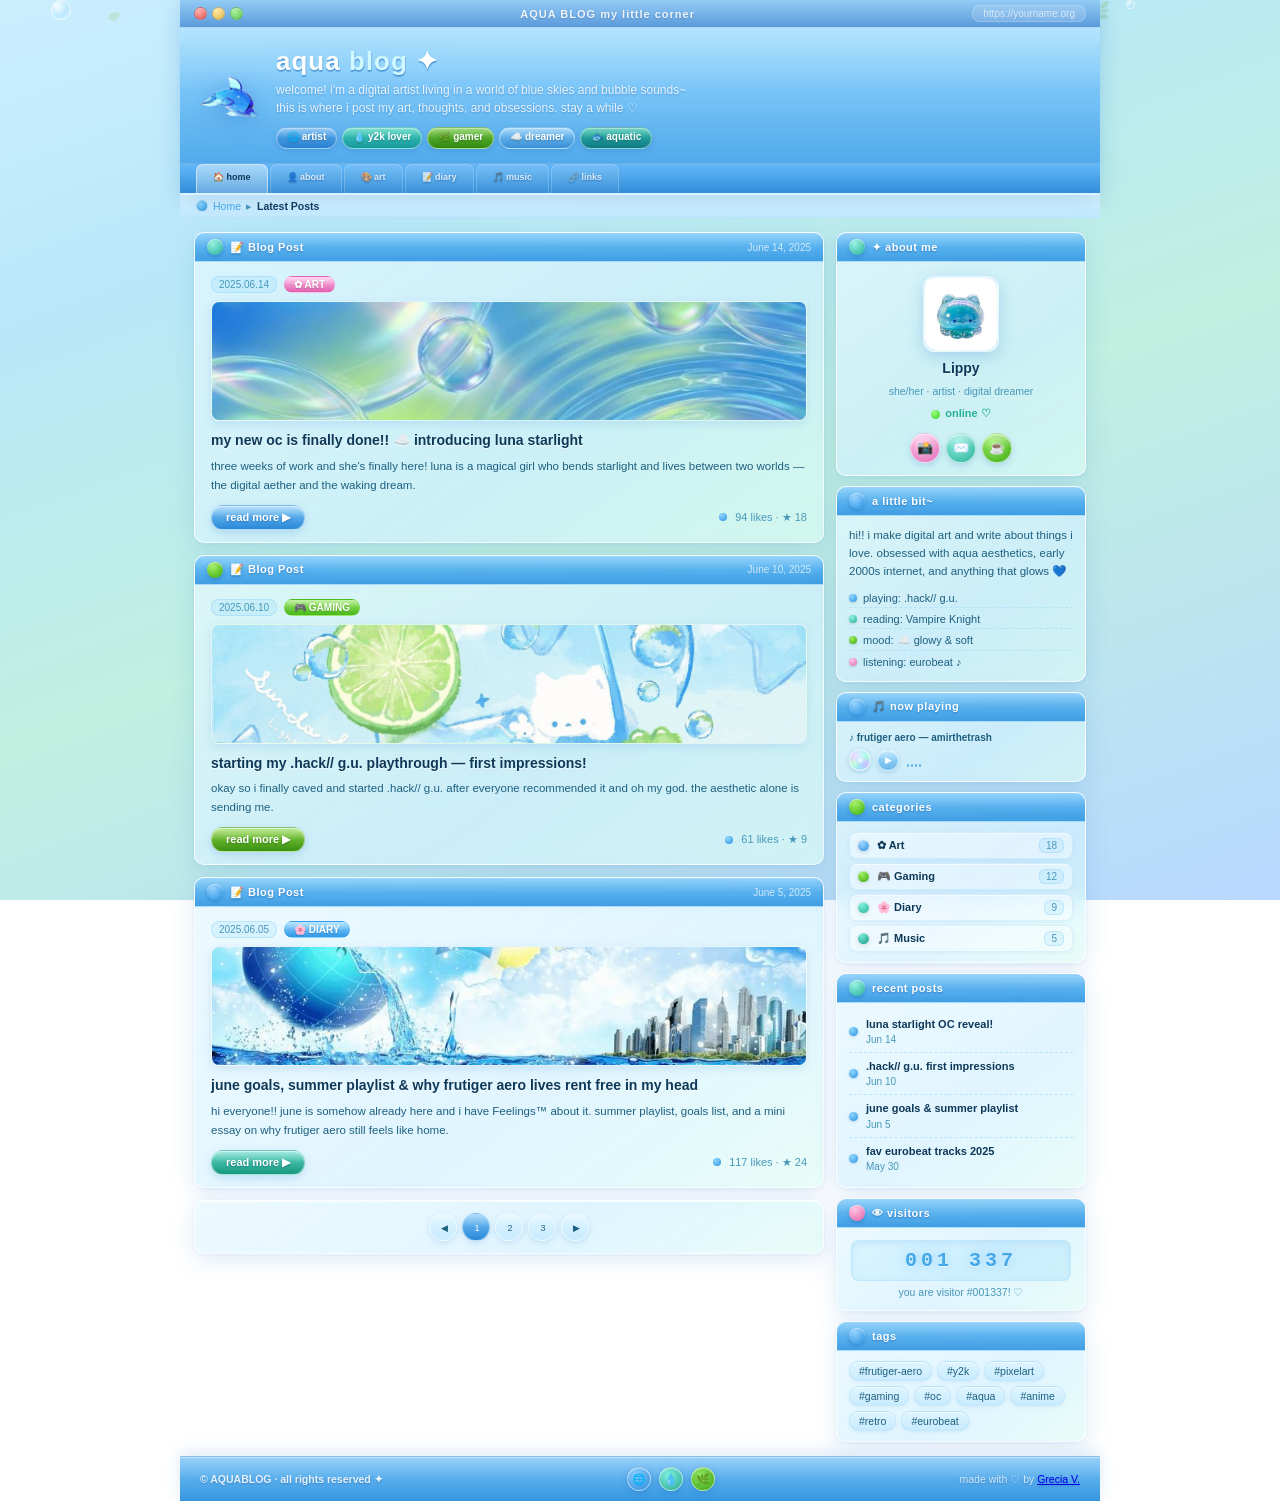
==== commit 78ebfa59: "Atualiza contatos e nome, remove Bluesky" ====
--- a/index.html
+++ b/index.html
@@ -283,14 +283,7 @@
           <div class="glass-header"><div class="gh-icon aqua"></div><span class="gh-title">🔗 find me everywhere</span></div>
           <div class="post-inner" style="display:flex;flex-direction:column;gap:7px;">
             <!-- ★ Change href and icon src for each row -->
-            <a href="#" class="links-row">
-              <div class="msn-icon i-sky" style="width:26px;height:26px;flex-shrink:0;">
-                <img class="icon-img" src="https://bsky.app/static/apple-touch-icon.png" alt="bsky" onerror="this.style.display='none';this.nextElementSibling.style.display='block'"><span class="icon-fallback">🦋</span>
-              </div>
-              <div style="flex:1;"><div class="lk-name">Bluesky</div><div class="lk-sub">@yourhandle.bsky.social</div></div>
-              <span class="lk-arrow">▶</span>
-            </a>
-            <a href="#" class="links-row">
+            <a href="https://www.instagram.com/ip_zo_an" class="links-row">
               <div class="msn-icon i-pink" style="width:26px;height:26px;flex-shrink:0;">
                 <img class="icon-img" src="https://cdn-icons-png.flaticon.com/128/1384/1384063.png" alt="ig" onerror="this.style.display='none';this.nextElementSibling.style.display='block'"><span class="icon-fallback">📸</span>
               </div>
@@ -321,14 +314,13 @@
             <img class="icon-img" src="icon.jpg" alt="avatar" onerror="this.style.display='none';this.nextElementSibling.style.display='block'">
             <span class="icon-fallback">🌿</span>
           </div>
-          <div class="sb-name">Your Name</div><!-- ★ change -->
+          <div class="sb-name">Lippy</div><!-- ★ change -->
           <div class="sb-sub">she/her · artist · digital dreamer</div><!-- ★ change -->
           <div class="sb-status"><div class="sb-status-dot"></div>online ♡</div>
           <!-- ★ Change href and src for each social icon -->
           <div class="msn-icons">
-            <a href="#" class="msn-icon i-sky"><img class="icon-img" src="https://bsky.app/static/apple-touch-icon.png" alt="bsky" onerror="this.style.display='none';this.nextElementSibling.style.display='block'"><span class="icon-fallback">🦋</span></a>
-            <a href="#" class="msn-icon i-pink"><img class="icon-img" src="https://upload.wikimedia.org/wikipedia/commons/thumb/9/95/Instagram_logo_2022.svg/32px-Instagram_logo_2022.svg.png" alt="ig" onerror="this.style.display='none';this.nextElementSibling.style.display='block'"><span class="icon-fallback">📸</span></a>
-            <a href="#" class="msn-icon i-aqua"><img class="icon-img" src="https://i.imgur.com/your-mail.png" alt="mail" onerror="this.style.display='none';this.nextElementSibling.style.display='block'"><span class="icon-fallback">✉️</span></a>
+            <a href="https://www.instagram.com/ip_zo_an" class="msn-icon i-pink"><img class="icon-img" src="https://upload.wikimedia.org/wikipedia/commons/thumb/9/95/Instagram_logo_2022.svg/32px-Instagram_logo_2022.svg.png" alt="ig" onerror="this.style.display='none';this.nextElementSibling.style.display='block'"><span class="icon-fallback">📸</span></a>
+            <a href="mailto:djfellypeoficial@gmail.com" class="msn-icon i-aqua"><img class="icon-img" src="https://i.imgur.com/your-mail.png" alt="mail" onerror="this.style.display='none';this.nextElementSibling.style.display='block'"><span class="icon-fallback">✉️</span></a>
             <a href="#" class="msn-icon i-green"><img class="icon-img" src="https://storage.ko-fi.com/cdn/cup-border.png" alt="kofi" onerror="this.style.display='none';this.nextElementSibling.style.display='block'"><span class="icon-fallback">☕</span></a>
           </div>
         </div>
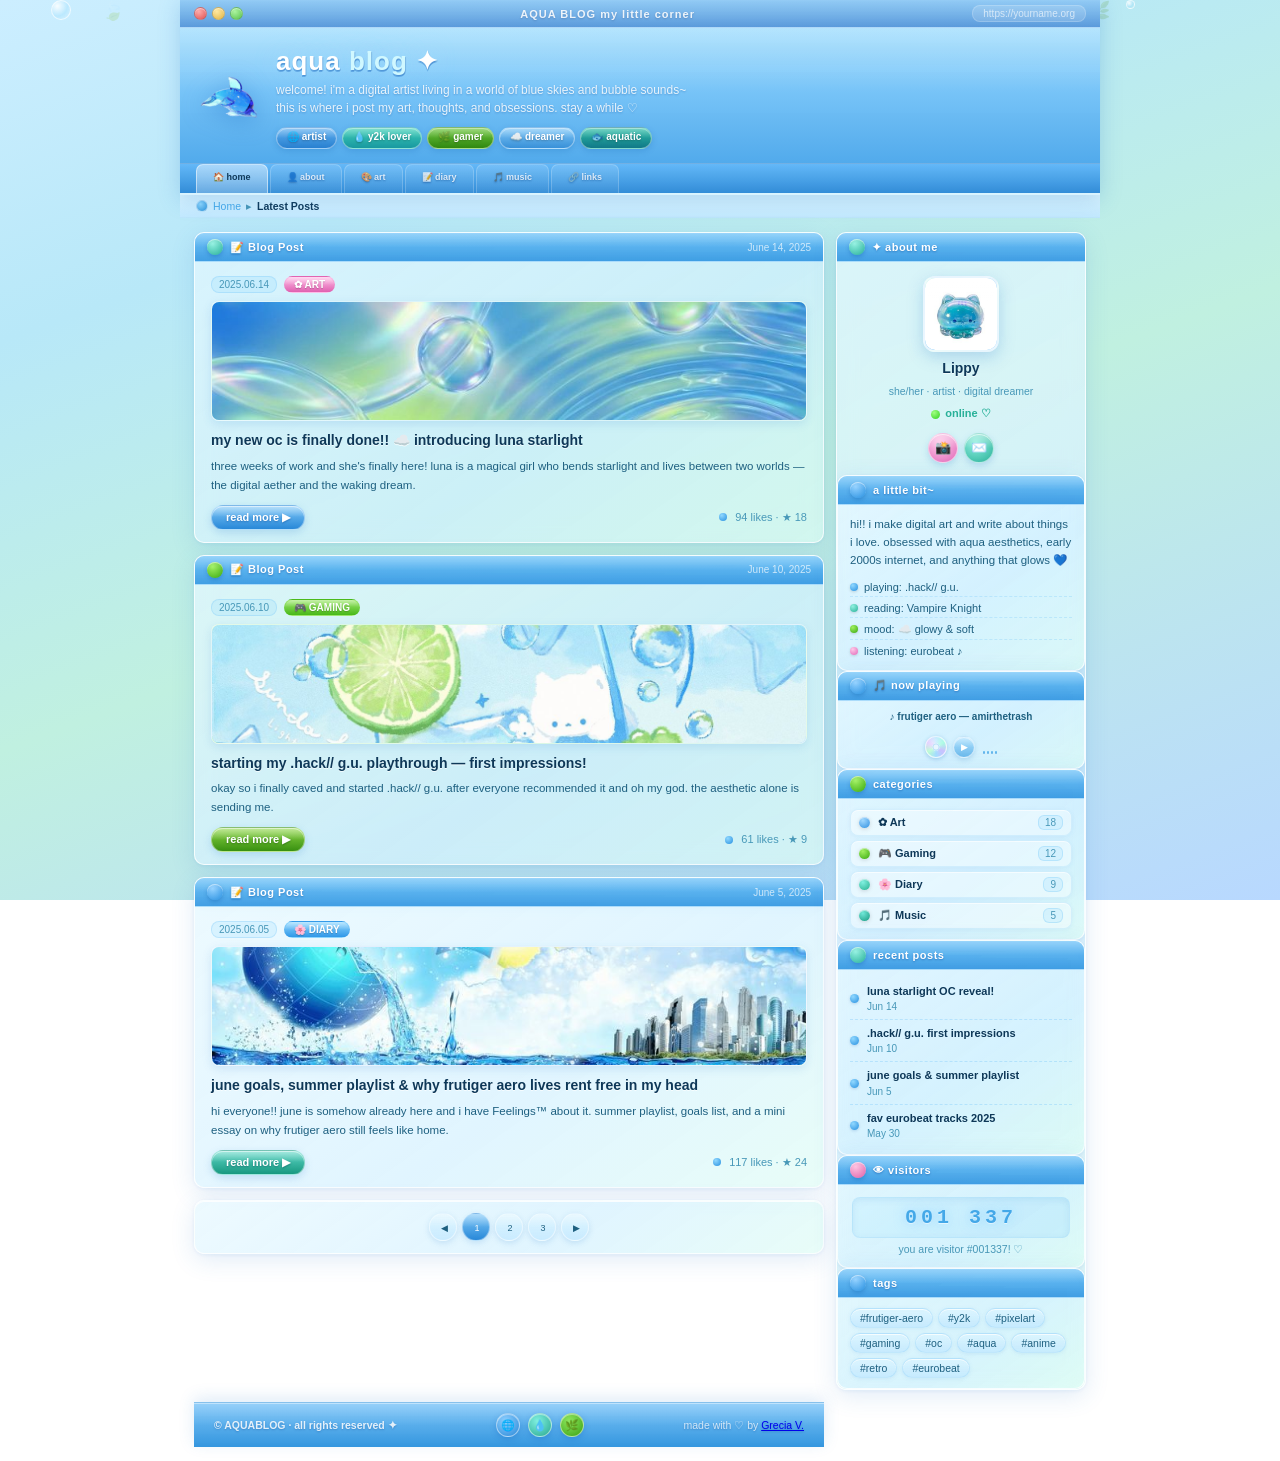
==== commit f5551d53: "Remove Ko-fi" ====
--- a/index.html
+++ b/index.html
@@ -290,13 +290,6 @@
               <div style="flex:1;"><div class="lk-name">Instagram</div><div class="lk-sub">art & behind the scenes</div></div>
               <span class="lk-arrow">▶</span>
             </a>
-            <a href="#" class="links-row">
-              <div class="msn-icon i-green" style="width:26px;height:26px;flex-shrink:0;">
-                <img class="icon-img" src="https://storage.ko-fi.com/cdn/cup-border.png" alt="kofi" onerror="this.style.display='none';this.nextElementSibling.style.display='block'"><span class="icon-fallback">☕</span>
-              </div>
-              <div style="flex:1;"><div class="lk-name">Ko-fi</div><div class="lk-sub">support my work!</div></div>
-              <span class="lk-arrow">▶</span>
-            </a>
           </div>
         </div>
       </div>
@@ -321,8 +314,6 @@
           <div class="msn-icons">
             <a href="https://www.instagram.com/ip_zo_an" class="msn-icon i-pink"><img class="icon-img" src="https://upload.wikimedia.org/wikipedia/commons/thumb/9/95/Instagram_logo_2022.svg/32px-Instagram_logo_2022.svg.png" alt="ig" onerror="this.style.display='none';this.nextElementSibling.style.display='block'"><span class="icon-fallback">📸</span></a>
             <a href="mailto:djfellypeoficial@gmail.com" class="msn-icon i-aqua"><img class="icon-img" src="https://i.imgur.com/your-mail.png" alt="mail" onerror="this.style.display='none';this.nextElementSibling.style.display='block'"><span class="icon-fallback">✉️</span></a>
-            <a href="#" class="msn-icon i-green"><img class="icon-img" src="https://storage.ko-fi.com/cdn/cup-border.png" alt="kofi" onerror="this.style.display='none';this.nextElementSibling.style.display='block'"><span class="icon-fallback">☕</span></a>
-          </div>
         </div>
       </div>
 
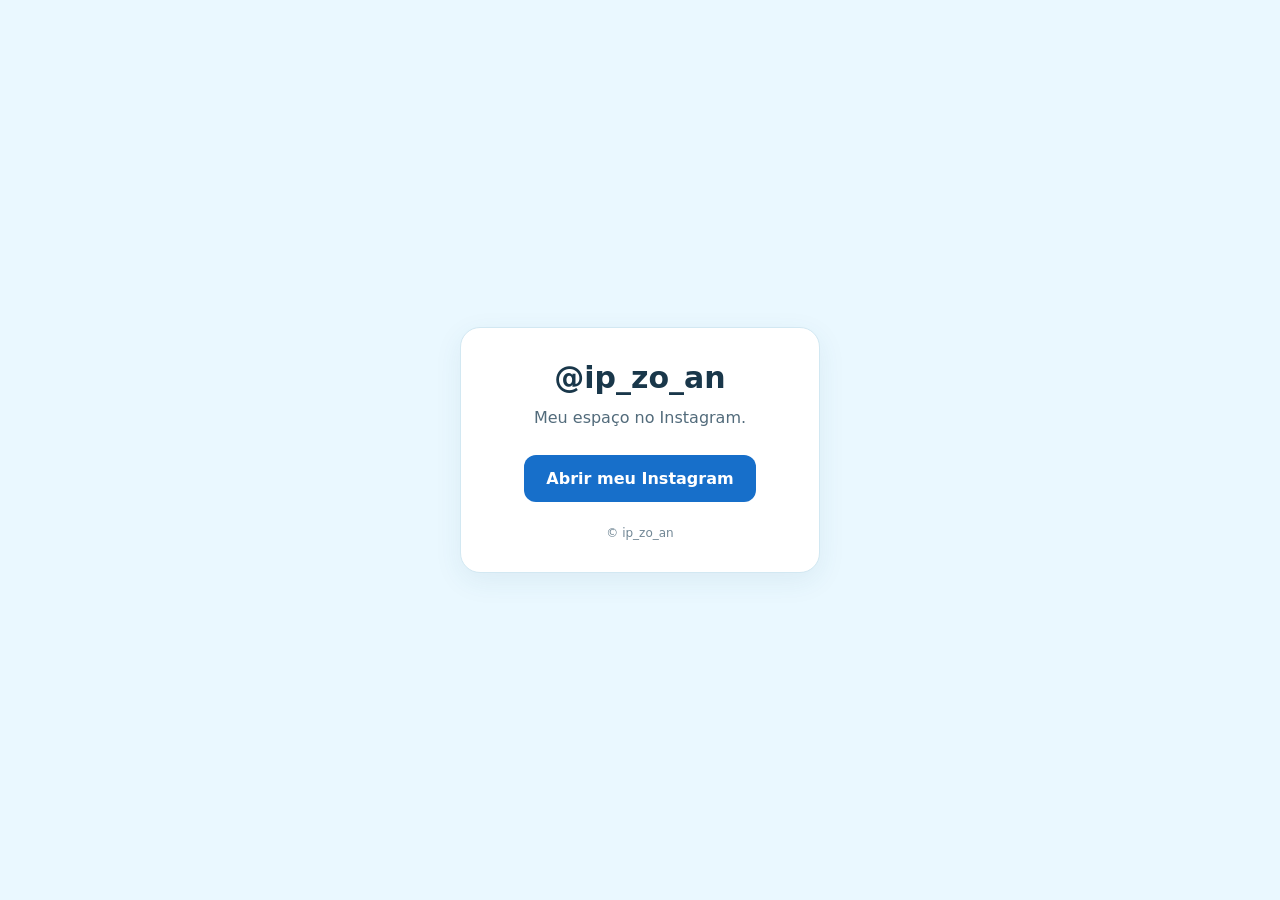
==== commit 2064bd09: "Simplify site to lightweight Instagram page" ====
--- a/index.html
+++ b/index.html
@@ -1,420 +1,87 @@
 <!DOCTYPE html>
-<html lang="en">
+<html lang="pt-BR">
 <head>
-<meta charset="UTF-8">
-<meta name="viewport" content="width=device-width, initial-scale=1.0">
-<title>Aqua Blog</title>
-<link rel="stylesheet" href="frutiger-blog-style.css">
+  <meta charset="UTF-8">
+  <meta name="viewport" content="width=device-width, initial-scale=1">
+  <meta name="theme-color" content="#eaf8ff">
+  <meta name="description" content="Instagram oficial de ip_zo_an">
+  <title>Instagram — ip_zo_an</title>
+  <style>
+    * { box-sizing: border-box; }
+
+    html {
+      min-height: 100%;
+      background: #eaf8ff;
+    }
+
+    body {
+      min-height: 100vh;
+      min-height: 100dvh;
+      margin: 0;
+      padding: 24px;
+      display: grid;
+      place-items: center;
+      font-family: system-ui, sans-serif;
+      color: #19374a;
+    }
+
+    main {
+      width: 100%;
+      max-width: 360px;
+      padding: 32px 22px;
+      text-align: center;
+      background: #ffffff;
+      border: 1px solid #d2e8f2;
+      border-radius: 20px;
+      box-shadow: 0 8px 28px rgba(35, 91, 120, 0.08);
+    }
+
+    h1 {
+      margin: 0 0 10px;
+      font-size: clamp(24px, 6vw, 30px);
+      overflow-wrap: anywhere;
+    }
+
+    p {
+      margin: 0 0 24px;
+      line-height: 1.6;
+      color: #526b7b;
+    }
+
+    a {
+      display: inline-block;
+      max-width: 100%;
+      padding: 14px 22px;
+      border-radius: 12px;
+      background: #176fca;
+      color: white;
+      font-weight: 650;
+      text-decoration: none;
+      overflow-wrap: anywhere;
+    }
+
+    a:focus-visible {
+      outline: 3px solid #19374a;
+      outline-offset: 4px;
+    }
+
+    footer {
+      margin-top: 24px;
+      color: #718795;
+      font-size: 12px;
+    }
+  </style>
 </head>
 <body>
-
-<!-- Bubbles -->
-<div class="bubble" style="width:20px;height:20px;left:4%;animation-duration:14s;animation-delay:0s;"></div>
-<div class="bubble" style="width:12px;height:12px;left:18%;animation-duration:10s;animation-delay:3s;"></div>
-<div class="bubble" style="width:28px;height:28px;left:78%;animation-duration:17s;animation-delay:1s;"></div>
-<div class="bubble" style="width:9px;height:9px;left:88%;animation-duration:9s;animation-delay:5s;"></div>
-<div class="bubble" style="width:16px;height:16px;left:55%;animation-duration:12s;animation-delay:7s;"></div>
-<div class="leaf" style="left:8%;animation-duration:18s;animation-delay:0s;">🍃</div>
-<div class="leaf" style="left:85%;animation-duration:22s;animation-delay:6s;">🌿</div>
-
-<div class="site">
-
-  <!-- ====== HEADER ====== -->
-  <header>
-    <div class="hdr-titlebar">
-      <div class="hdr-tb-dots">
-        <div class="hdr-dot r"></div>
-        <div class="hdr-dot y"></div>
-        <div class="hdr-dot g"></div>
-      </div>
-      <div class="hdr-tb-title">AQUA BLOG my little corner</div>
-      <div class="hdr-tb-url">https://yourname.org</div><!-- ★ change -->
-    </div>
-
-    <div class="hdr-main">
-      <!-- ★ Mascot — change src, emoji is fallback -->
-      <div class="hdr-mascot">
-        <img class="icon-img" src="delfin.png" alt="mascot"
-             onerror="this.style.display='none';this.nextElementSibling.style.display='block'">
-        <span class="icon-fallback">🌊</span>
-      </div>
-      <div class="hdr-text">
-        <div class="site-name">aqua <span>blog</span> ✦</div><!-- ★ change -->
-        <div class="site-desc">
-          welcome! i'm a digital artist living in a world of blue skies and bubble sounds~<br>
-          this is where i post my art, thoughts, and obsessions. stay a while ♡
-        </div><!-- ★ change -->
-        <div class="hdr-badges">
-          <span class="aero-badge ab-blue">🌐 artist</span>
-          <span class="aero-badge ab-aqua">💧 y2k lover</span>
-          <span class="aero-badge ab-green">🌿 gamer</span>
-          <span class="aero-badge ab-sky">☁️ dreamer</span>
-          <span class="aero-badge ab-teal">🐟 aquatic</span>
-        </div><!-- ★ change badges -->
-      </div>
-    </div>
-
-    <nav>
-      <a href="#" class="nav-tab active" data-tab="blog"  onclick="switchTab('blog',this);  return false;">🏠 home</a>
-      <a href="#" class="nav-tab"        data-tab="about" onclick="switchTab('about',this); return false;">👤 about</a>
-      <a href="#" class="nav-tab"        data-tab="art"   onclick="switchTab('art',this);   return false;">🎨 art</a>
-      <a href="#" class="nav-tab"        data-tab="diary" onclick="switchTab('diary',this); return false;">📝 diary</a>
-      <a href="#" class="nav-tab"        data-tab="music" onclick="switchTab('music',this); return false;">🎵 music</a>
-      <a href="#" class="nav-tab"        data-tab="links" onclick="switchTab('links',this); return false;">🔗 links</a>
-    </nav>
-  </header>
-
-  <div class="breadcrumb">
-    <div class="bc-globe"></div>
-    <a href="#">Home</a> ▸
-    <span id="breadcrumb-current" style="color:var(--text-dark);font-weight:bold;">Latest Posts</span>
-  </div>
-
-  <!-- ====== BODY ====== -->
-  <div class="body-wrap">
-    <div class="main-col">
-
-      <!-- ══ TAB: BLOG ══ -->
-      <div class="tab-pane active" id="tab-blog">
-
-        <div class="glass post">
-          <div class="glass-header">
-            <div class="gh-icon aqua"></div>
-            <span class="gh-title">📝 Blog Post</span>
-            <span class="gh-count">June 14, 2025</span>
-          </div>
-          <div class="post-inner">
-            <div class="post-meta">
-              <span class="post-date">2025.06.14</span>
-              <span class="post-tag pt-art">✿ ART</span>
-            </div>
-            <!-- ★ Change src to your post image -->
-            <div class="post-thumb thumb-1">
-              <img class="icon-img" src="main.jpg" alt="post"
-                   onerror="this.style.display='none';this.nextElementSibling.style.display='block'">
-              <span class="icon-fallback">🎨</span>
-            </div>
-            <div class="post-title"><a href="#">my new oc is finally done!! ☁️ introducing luna starlight</a></div>
-            <div class="post-excerpt">three weeks of work and she's finally here! luna is a magical girl who bends starlight and lives between two worlds — the digital aether and the waking dream.</div>
-            <div class="post-footer">
-              <a href="#" class="aero-btn btn-blue">read more ▶</a>
-              <div class="post-stats"><span class="stat-bubble"></span> 94 likes · ★ 18</div>
-            </div>
-          </div>
-        </div>
-
-        <div class="glass post">
-          <div class="glass-header">
-            <div class="gh-icon green"></div>
-            <span class="gh-title">📝 Blog Post</span>
-            <span class="gh-count">June 10, 2025</span>
-          </div>
-          <div class="post-inner">
-            <div class="post-meta">
-              <span class="post-date">2025.06.10</span>
-              <span class="post-tag pt-game">🎮 GAMING</span>
-            </div>
-            <div class="post-thumb thumb-2">
-              <img class="icon-img" src="frutiger2.jpg" alt="post"
-                   onerror="this.style.display='none';this.nextElementSibling.style.display='block'">
-              <span class="icon-fallback">🎮</span>
-            </div>
-            <div class="post-title"><a href="#">starting my .hack// g.u. playthrough — first impressions!</a></div>
-            <div class="post-excerpt">okay so i finally caved and started .hack// g.u. after everyone recommended it and oh my god. the aesthetic alone is sending me.</div>
-            <div class="post-footer">
-              <a href="#" class="aero-btn btn-green">read more ▶</a>
-              <div class="post-stats"><span class="stat-bubble"></span> 61 likes · ★ 9</div>
-            </div>
-          </div>
-        </div>
-
-        <div class="glass post">
-          <div class="glass-header">
-            <div class="gh-icon blue"></div>
-            <span class="gh-title">📝 Blog Post</span>
-            <span class="gh-count">June 5, 2025</span>
-          </div>
-          <div class="post-inner">
-            <div class="post-meta">
-              <span class="post-date">2025.06.05</span>
-              <span class="post-tag pt-life">🌸 DIARY</span>
-            </div>
-            <div class="post-thumb thumb-3">
-              <img class="icon-img" src="frutiger.jpg" alt="post"
-                   onerror="this.style.display='none';this.nextElementSibling.style.display='block'">
-              <span class="icon-fallback">🌊</span>
-            </div>
-            <div class="post-title"><a href="#">june goals, summer playlist & why frutiger aero lives rent free in my head</a></div>
-            <div class="post-excerpt">hi everyone!! june is somehow already here and i have Feelings™ about it. summer playlist, goals list, and a mini essay on why frutiger aero still feels like home.</div>
-            <div class="post-footer">
-              <a href="#" class="aero-btn btn-aqua">read more ▶</a>
-              <div class="post-stats"><span class="stat-bubble"></span> 117 likes · ★ 24</div>
-            </div>
-          </div>
-        </div>
-
-
-        <div class="glass">
-          <div class="pagination">
-            <a href="#" class="page-btn">◀</a>
-            <a href="#" class="page-btn active">1</a>
-            <a href="#" class="page-btn">2</a>
-            <a href="#" class="page-btn">3</a>
-            <a href="#" class="page-btn">▶</a>
-          </div>
-        </div>
-
-      </div><!-- end tab-blog -->
-
-      <!-- ══ TAB: ABOUT ══ -->
-      <div class="tab-pane" id="tab-about">
-        <div class="glass">
-          <div class="glass-header">
-            <div class="gh-icon aqua"></div>
-            <span class="gh-title">👤 about me</span>
-          </div>
-          <div class="post-inner">
-            <!-- ★ Change src to your about banner -->
-            <div class="about-hero">
-              <img class="icon-img" src="cutegif.gif" alt="post"
-                   onerror="this.style.display='none';this.nextElementSibling.style.display='block'">
-              <span class="icon-fallback">🌿</span>
-            </div>
-            <!-- ★ Change text -->
-            <div class="about-text">
-              hi!! i'm a digital artist living in a world of soft gradients and bubble sounds.
-              i love Y2K aesthetics, early internet culture, and anything that glows.
-              this site is my little space to share what i make and love 💙
-            </div>
-            <ul class="about-facts">
-              <li><div class="af-dot" style="background:radial-gradient(circle at 35% 30%,#90d8ff,#2890e0)"></div>🎮 playing: .hack// g.u.</li>
-              <li><div class="af-dot" style="background:radial-gradient(circle at 35% 30%,#90f0e0,#28b098)"></div>📚 reading: Vampire Knight</li>
-              <li><div class="af-dot" style="background:radial-gradient(circle at 35% 30%,#a0f060,#38a810)"></div>🎵 obsessed with: eurobeat</li>
-              <li><div class="af-dot" style="background:radial-gradient(circle at 35% 30%,#ffc8e8,#e068b8)"></div>☁️ mood: soft & glowy</li>
-              <li><div class="af-dot" style="background:radial-gradient(circle at 35% 30%,#ffe090,#d8b020)"></div>🌐 pronouns: she/her</li>
-            </ul>
-          </div>
-        </div>
-      </div>
-
-      <!-- ══ TAB: ART ══ -->
-      <div class="tab-pane" id="tab-art">
-        <div class="glass">
-          <div class="glass-header">
-            <div class="gh-icon pink"></div>
-            <span class="gh-title">🎨 art gallery</span>
-            <span class="gh-count">click to view full size</span>
-          </div>
-          <div class="post-inner">
-            <!-- ★ Change src on each slot (6 total) -->
-            <div class="art-grid">
-              <div class="art-item"><img class="icon-img" src="beach.gif" alt="art" onerror="this.style.display='none';this.nextElementSibling.style.display='block'"><span class="icon-fallback">🎨</span></div>
-              <div class="art-item"><img class="icon-img" src="icon.jpg" alt="art" onerror="this.style.display='none';this.nextElementSibling.style.display='block'"><span class="icon-fallback">🌸</span></div>
-              <div class="art-item"><img class="icon-img" src="gallery.gif" alt="art" onerror="this.style.display='none';this.nextElementSibling.style.display='block'"><span class="icon-fallback">⭐</span></div>
-              <div class="art-item"><img class="icon-img" src="mountain.jpg" alt="art" onerror="this.style.display='none';this.nextElementSibling.style.display='block'"><span class="icon-fallback">🌊</span></div>
-              <div class="art-item"><img class="icon-img" src="frutiger.jpg" alt="art" onerror="this.style.display='none';this.nextElementSibling.style.display='block'"><span class="icon-fallback">🌿</span></div>
-              <div class="art-item"><img class="icon-img" src="frutiger2.jpg" alt="art" onerror="this.style.display='none';this.nextElementSibling.style.display='block'"><span class="icon-fallback">💫</span></div>
-            </div>
-          </div>
-        </div>
-      </div>
-
-      <!-- ══ TAB: DIARY ══ -->
-      <div class="tab-pane" id="tab-diary">
-
-        <div class="glass post">
-          <div class="glass-header">
-            <div class="gh-icon blue"></div>
-            <span class="gh-title">🌸 Diary Entry</span>
-            <span class="gh-count">June 12, 2025</span>
-          </div>
-          <div class="diary-post">
-            <div class="diary-date"><span class="post-date">2025.06.12</span><span class="post-tag pt-life">🌸 DIARY</span></div>
-            <div class="diary-title"><a href="#">a rainy afternoon and some thoughts</a></div>
-            <div class="diary-thumb dt-pink">
-              <img class="icon-img" src="main.jpg" alt="diary" onerror="this.style.display='none';this.nextElementSibling.style.display='block'">
-              <span class="icon-fallback">🌸</span>
-            </div>
-            <div class="diary-excerpt">it's been raining all day and i've been cozy inside with tea and my drawing tablet. i finished a small sketch, listened to a lot of eurobeat...</div>
-            <a href="#" class="aero-btn btn-blue">read more ▶</a>
-          </div>
-        </div>
-
-        <div class="glass post">
-          <div class="glass-header">
-            <div class="gh-icon aqua"></div>
-            <span class="gh-title">🌸 Diary Entry</span>
-            <span class="gh-count">June 3, 2025</span>
-          </div>
-          <div class="diary-post">
-            <div class="diary-date"><span class="post-date">2025.06.03</span><span class="post-tag pt-life">🌸 DIARY</span></div>
-            <div class="diary-title"><a href="#">things i want to do this summer ☀️</a></div>
-            <div class="diary-thumb dt-aqua">
-              <img class="icon-img" src="frutiger2.jpg" alt="diary" onerror="this.style.display='none';this.nextElementSibling.style.display='block'">
-              <span class="icon-fallback">☀️</span>
-            </div> 
-            <div class="diary-excerpt">made a little list of things i want to accomplish before september. finish 5 illustrations, beat .hack//, rewatch sailor moon...</div>
-            <a href="#" class="aero-btn btn-aqua">read more ▶</a>
-          </div>
-        </div>
-
-      </div>
-
-      <!-- ══ TAB: MUSIC ══ -->
-      <div class="tab-pane" id="tab-music">
-        <div class="glass">
-          <div class="glass-header"><div class="gh-icon blue"></div><span class="gh-title">🎵 music i love</span></div>
-          <div class="post-inner">
-            <div class="about-text">a little collection of songs and albums that mean something to me ♪</div>
-            <ul class="about-facts">
-              <li><div class="af-dot" style="background:radial-gradient(circle at 35% 30%,#a8e8f8,#38b8d8)"></div>🎵 Butterfly — Smile.dk</li>
-              <li><div class="af-dot" style="background:radial-gradient(circle at 35% 30%,#a0f060,#38a810)"></div>🎵 frutiger aero — amirthetrash</li>
-              <li><div class="af-dot" style="background:radial-gradient(circle at 35% 30%,#ffc8e8,#e068b8)"></div>🎵 Caramelldansen — Caramell</li>
-              <li><div class="af-dot" style="background:radial-gradient(circle at 35% 30%,#90d8ff,#2890e0)"></div>🎵 Deja Vu — Dave Rodgers</li>
-              <li><div class="af-dot" style="background:radial-gradient(circle at 35% 30%,#ffe090,#d8b020)"></div>🎵 Ready Steady Go — L'Arc~en~Ciel</li>
-            </ul>
-          </div>
-        </div>
-      </div>
-
-      <!-- ══ TAB: LINKS ══ -->
-      <div class="tab-pane" id="tab-links">
-        <div class="glass">
-          <div class="glass-header"><div class="gh-icon aqua"></div><span class="gh-title">🔗 find me everywhere</span></div>
-          <div class="post-inner" style="display:flex;flex-direction:column;gap:7px;">
-            <!-- ★ Change href and icon src for each row -->
-            <a href="https://www.instagram.com/ip_zo_an" class="links-row">
-              <div class="msn-icon i-pink" style="width:26px;height:26px;flex-shrink:0;">
-                <img class="icon-img" src="https://cdn-icons-png.flaticon.com/128/1384/1384063.png" alt="ig" onerror="this.style.display='none';this.nextElementSibling.style.display='block'"><span class="icon-fallback">📸</span>
-              </div>
-              <div style="flex:1;"><div class="lk-name">Instagram</div><div class="lk-sub">art & behind the scenes</div></div>
-              <span class="lk-arrow">▶</span>
-            </a>
-          </div>
-        </div>
-      </div>
-
-    </div><!-- end main-col -->
-
-    <!-- ====== SIDEBAR ====== -->
-    <div class="sidebar">
-
-      <div class="glass sb-profile">
-        <div class="glass-header"><div class="gh-icon aqua"></div><span class="gh-title">✦ about me</span></div>
-        <div class="post-inner">
-          <!-- ★ Change src to your avatar -->
-          <div class="sb-avatar">
-            <img class="icon-img" src="icon.jpg" alt="avatar" onerror="this.style.display='none';this.nextElementSibling.style.display='block'">
-            <span class="icon-fallback">🌿</span>
-          </div>
-          <div class="sb-name">Lippy</div><!-- ★ change -->
-          <div class="sb-sub">she/her · artist · digital dreamer</div><!-- ★ change -->
-          <div class="sb-status"><div class="sb-status-dot"></div>online ♡</div>
-          <!-- ★ Change href and src for each social icon -->
-          <div class="msn-icons">
-            <a href="https://www.instagram.com/ip_zo_an" class="msn-icon i-pink"><img class="icon-img" src="https://upload.wikimedia.org/wikipedia/commons/thumb/9/95/Instagram_logo_2022.svg/32px-Instagram_logo_2022.svg.png" alt="ig" onerror="this.style.display='none';this.nextElementSibling.style.display='block'"><span class="icon-fallback">📸</span></a>
-            <a href="mailto:djfellypeoficial@gmail.com" class="msn-icon i-aqua"><img class="icon-img" src="https://i.imgur.com/your-mail.png" alt="mail" onerror="this.style.display='none';this.nextElementSibling.style.display='block'"><span class="icon-fallback">✉️</span></a>
-        </div>
-      </div>
-
-      <div class="glass">
-        <div class="glass-header"><div class="gh-icon blue"></div><span class="gh-title">a little bit~</span></div>
-        <div class="about-block">
-          <p>hi!! i make digital art and write about things i love. obsessed with aqua aesthetics, early 2000s internet, and anything that glows 💙</p><!-- ★ change -->
-          <ul class="about-list">
-            <li><div class="al-dot" style="background:radial-gradient(circle at 35% 30%,#90d8ff,#2890e0)"></div>playing: .hack// g.u.</li>
-            <li><div class="al-dot" style="background:radial-gradient(circle at 35% 30%,#90f0e0,#28b098)"></div>reading: Vampire Knight</li>
-            <li><div class="al-dot" style="background:radial-gradient(circle at 35% 30%,#a0f060,#38a810)"></div>mood: ☁️ glowy & soft</li>
-            <li><div class="al-dot" style="background:radial-gradient(circle at 35% 30%,#ffc8e8,#e068b8)"></div>listening: eurobeat ♪</li>
-          </ul>
-        </div>
-      </div>
-
-      <!-- ★ Music player — change SC URL and track name -->
-      <div class="glass">
-        <div class="glass-header"><div class="gh-icon blue"></div><span class="gh-title">🎵 now playing</span></div>
-        <div class="post-inner" style="padding:10px 12px;">
-          <iframe id="sc-player-fa"
-            src="https://w.soundcloud.com/player/?url=https%3A//soundcloud.com/ekaterina-chernova-330213868/amirthetrash-frutiger-aero&auto_play=true&hide_related=true&show_comments=false&show_user=false&visual=false"
-            width="1" height="1" style="position:absolute;opacity:0;pointer-events:none;" allow="autoplay"></iframe>
-          <div class="mp-track" id="mp-track-fa">♪ frutiger aero — amirthetrash</div><!-- ★ change -->
-          <div class="mp-controls">
-            <div class="mp-disc" id="mp-disc-fa"></div>
-            <div class="mp-btn"  id="mp-btn-fa">▶</div>
-            <div class="mp-bars" id="mp-bars-fa">
-              <div class="mp-bar"></div><div class="mp-bar"></div>
-              <div class="mp-bar"></div><div class="mp-bar"></div>
-            </div>
-          </div>
-        </div>
-      </div>
-
-      <div class="glass">
-        <div class="glass-header"><div class="gh-icon green"></div><span class="gh-title">categories</span></div>
-        <div class="cat-body">
-          <a href="#" class="cat-row"><div class="cat-orb co-sky"></div><span class="cat-name">✿ Art</span><span class="cat-num">18</span></a>
-          <a href="#" class="cat-row"><div class="cat-orb co-green"></div><span class="cat-name">🎮 Gaming</span><span class="cat-num">12</span></a>
-          <a href="#" class="cat-row"><div class="cat-orb co-aqua"></div><span class="cat-name">🌸 Diary</span><span class="cat-num">9</span></a>
-          <a href="#" class="cat-row"><div class="cat-orb co-teal"></div><span class="cat-name">🎵 Music</span><span class="cat-num">5</span></a>
-        </div>
-      </div>
-
-      <div class="glass">
-        <div class="glass-header"><div class="gh-icon aqua"></div><span class="gh-title">recent posts</span></div>
-        <div class="recent-body">
-          <a href="#" class="recent-row"><div class="recent-orb"></div><div class="recent-info"><span class="recent-title">luna starlight OC reveal!</span><span class="recent-date">Jun 14</span></div></a>
-          <a href="#" class="recent-row"><div class="recent-orb"></div><div class="recent-info"><span class="recent-title">.hack// g.u. first impressions</span><span class="recent-date">Jun 10</span></div></a>
-          <a href="#" class="recent-row"><div class="recent-orb"></div><div class="recent-info"><span class="recent-title">june goals & summer playlist</span><span class="recent-date">Jun 5</span></div></a>
-          <a href="#" class="recent-row"><div class="recent-orb"></div><div class="recent-info"><span class="recent-title">fav eurobeat tracks 2025</span><span class="recent-date">May 30</span></div></a>
-        </div>
-      </div>
-
-      <div class="glass">
-        <div class="glass-header"><div class="gh-icon pink"></div><span class="gh-title">👁 visitors</span></div>
-        <div class="counter-body">
-          <div class="counter-digits">001 337</div>
-          <div class="counter-sub">you are visitor #001337! ♡</div>
-        </div>
-      </div>
-
-      <div class="glass">
-        <div class="glass-header"><div class="gh-icon blue"></div><span class="gh-title">tags</span></div>
-        <div class="tags-body">
-          <a href="#" class="tag-pill">#frutiger-aero</a>
-          <a href="#" class="tag-pill">#y2k</a>
-          <a href="#" class="tag-pill">#pixelart</a>
-          <a href="#" class="tag-pill">#gaming</a>
-          <a href="#" class="tag-pill">#oc</a>
-          <a href="#" class="tag-pill">#aqua</a>
-          <a href="#" class="tag-pill">#anime</a>
-          <a href="#" class="tag-pill">#retro</a>
-          <a href="#" class="tag-pill">#eurobeat</a>
-        </div>
-      </div>
-
-    </div><!-- end sidebar -->
-  </div><!-- end body-wrap -->
-
-  <footer>
-    <div class="footer-copy">© AQUABLOG · all rights reserved ✦</div><!-- ★ change -->
-    <div class="footer-icons">
-      <div class="footer-orb fo-blue">🌐</div>
-      <div class="footer-orb fo-aqua">💧</div>
-      <div class="footer-orb fo-green">🌿</div>
-    </div>
-    <div class="footer-made">made with ♡ by <a href="https://vgen.co/grevaleart" target="_blank">Grecia V.</a></div><!-- ★ change -->
-  </footer>
-
-</div><!-- end .site -->
-
-<!-- SoundCloud API + your scripts -->
-<script src="https://w.soundcloud.com/player/api.js"></script>
-<script src="frutiger-blog-script.js"></script>
-
-<!-- Lightbox -->
-<div class="lightbox-overlay" id="lightbox" onclick="closeLightbox(event)">
-  <span class="lightbox-close" onclick="document.getElementById('lightbox').classList.remove('open')">✕</span>
-  <img class="lightbox-img" id="lightbox-img" src="" alt="full size">
-</div>
+  <main>
+    <h1>@ip_zo_an</h1>
+    <p>Meu espaço no Instagram.</p>
+    <a href="https://www.instagram.com/ip_zo_an/"
+       target="_blank"
+       rel="noopener noreferrer">
+      Abrir meu Instagram
+    </a>
+    <footer>© ip_zo_an</footer>
+  </main>
 </body>
 </html>
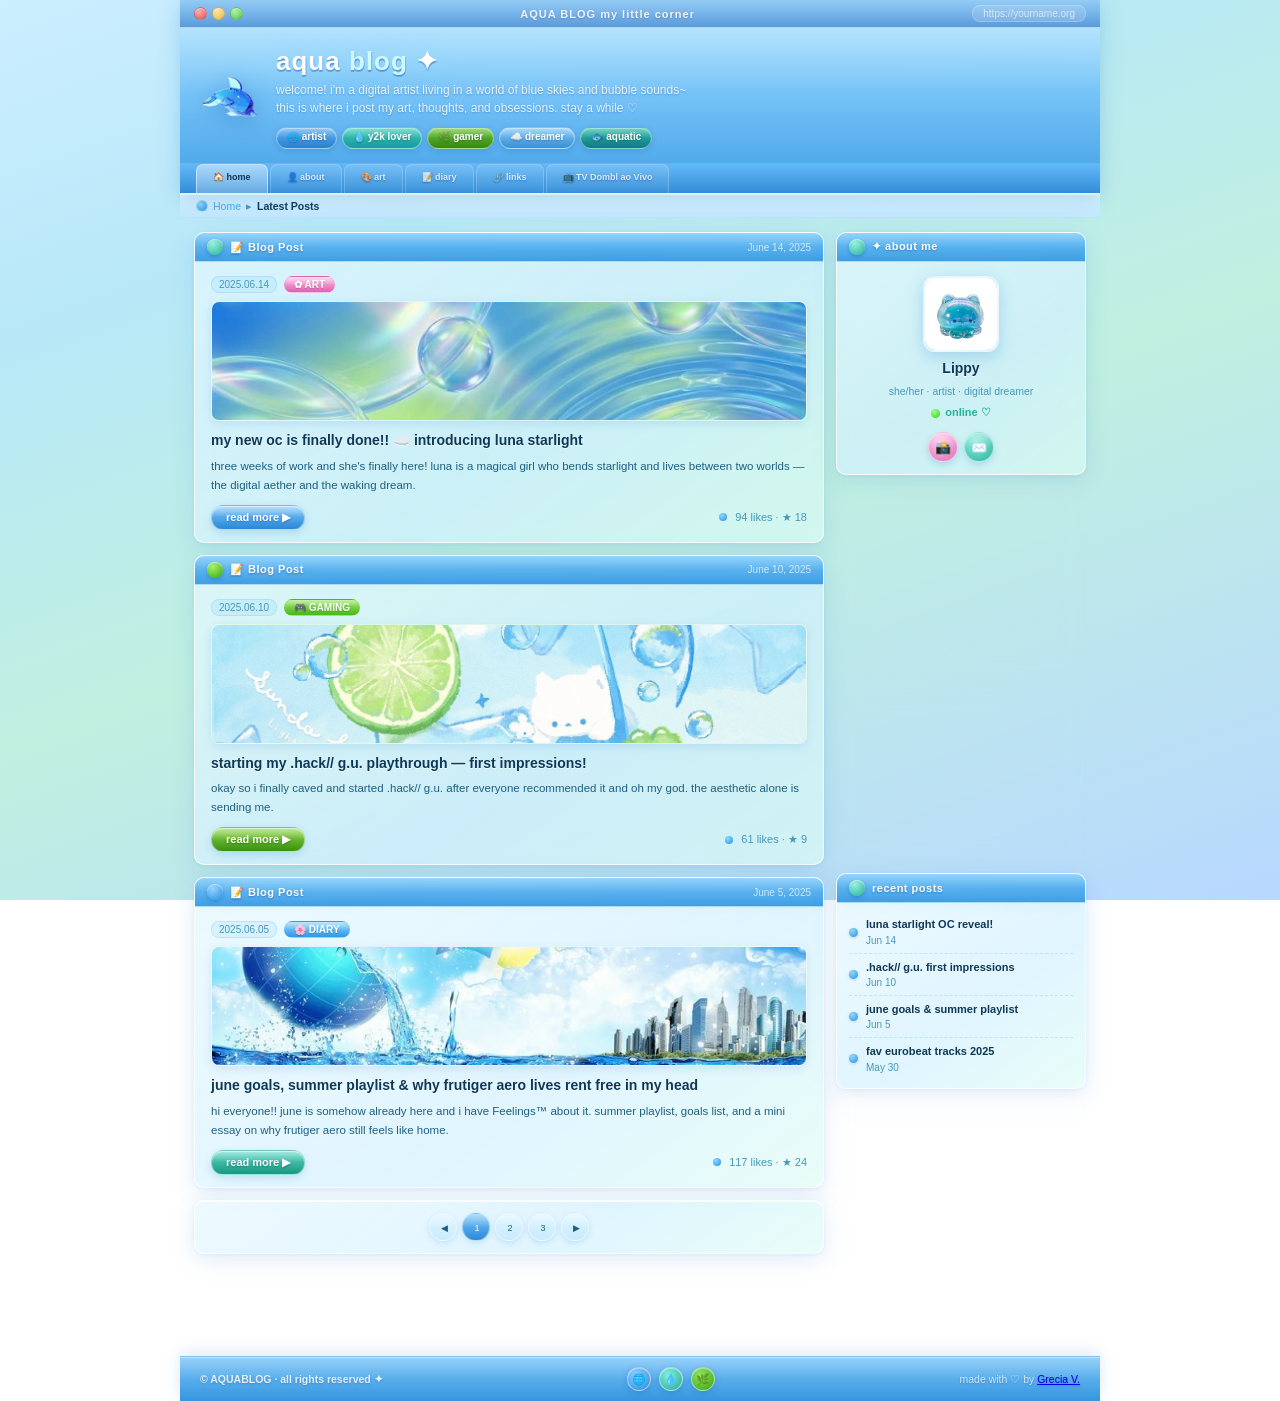
==== commit 125e8f1f: "Restore Frutiger Aero layout and add TV Dombl tab" ====
--- a/index.html
+++ b/index.html
@@ -1,87 +1,404 @@
 <!DOCTYPE html>
 <html lang="pt-BR">
 <head>
-  <meta charset="UTF-8">
-  <meta name="viewport" content="width=device-width, initial-scale=1">
-  <meta name="theme-color" content="#eaf8ff">
-  <meta name="description" content="Instagram oficial de ip_zo_an">
-  <title>Instagram — ip_zo_an</title>
-  <style>
-    * { box-sizing: border-box; }
-
-    html {
-      min-height: 100%;
-      background: #eaf8ff;
-    }
-
-    body {
-      min-height: 100vh;
-      min-height: 100dvh;
-      margin: 0;
-      padding: 24px;
-      display: grid;
-      place-items: center;
-      font-family: system-ui, sans-serif;
-      color: #19374a;
-    }
-
-    main {
-      width: 100%;
-      max-width: 360px;
-      padding: 32px 22px;
-      text-align: center;
-      background: #ffffff;
-      border: 1px solid #d2e8f2;
-      border-radius: 20px;
-      box-shadow: 0 8px 28px rgba(35, 91, 120, 0.08);
-    }
-
-    h1 {
-      margin: 0 0 10px;
-      font-size: clamp(24px, 6vw, 30px);
-      overflow-wrap: anywhere;
-    }
-
-    p {
-      margin: 0 0 24px;
-      line-height: 1.6;
-      color: #526b7b;
-    }
-
-    a {
-      display: inline-block;
-      max-width: 100%;
-      padding: 14px 22px;
-      border-radius: 12px;
-      background: #176fca;
-      color: white;
-      font-weight: 650;
-      text-decoration: none;
-      overflow-wrap: anywhere;
-    }
-
-    a:focus-visible {
-      outline: 3px solid #19374a;
-      outline-offset: 4px;
-    }
-
-    footer {
-      margin-top: 24px;
-      color: #718795;
-      font-size: 12px;
-    }
-  </style>
+<meta charset="UTF-8">
+<meta name="viewport" content="width=device-width, initial-scale=1.0">
+<title>Aqua Blog</title>
+<link rel="stylesheet" href="frutiger-blog-style.css">
 </head>
 <body>
-  <main>
-    <h1>@ip_zo_an</h1>
-    <p>Meu espaço no Instagram.</p>
-    <a href="https://www.instagram.com/ip_zo_an/"
-       target="_blank"
-       rel="noopener noreferrer">
-      Abrir meu Instagram
-    </a>
-    <footer>© ip_zo_an</footer>
-  </main>
+
+<!-- Bubbles -->
+
+
+
+
+
+
+
+<div class="site">
+
+  <!-- ====== HEADER ====== -->
+  <header>
+    <div class="hdr-titlebar">
+      <div class="hdr-tb-dots">
+        <div class="hdr-dot r"></div>
+        <div class="hdr-dot y"></div>
+        <div class="hdr-dot g"></div>
+      </div>
+      <div class="hdr-tb-title">AQUA BLOG my little corner</div>
+      <div class="hdr-tb-url">https://yourname.org</div><!-- ★ change -->
+    </div>
+
+    <div class="hdr-main">
+      <!-- ★ Mascot — change src, emoji is fallback -->
+      <div class="hdr-mascot">
+        <img class="icon-img" src="delfin.png" alt="mascot"
+             onerror="this.style.display='none';this.nextElementSibling.style.display='block'">
+        <span class="icon-fallback">🌊</span>
+      </div>
+      <div class="hdr-text">
+        <div class="site-name">aqua <span>blog</span> ✦</div><!-- ★ change -->
+        <div class="site-desc">
+          welcome! i'm a digital artist living in a world of blue skies and bubble sounds~<br>
+          this is where i post my art, thoughts, and obsessions. stay a while ♡
+        </div><!-- ★ change -->
+        <div class="hdr-badges">
+          <span class="aero-badge ab-blue">🌐 artist</span>
+          <span class="aero-badge ab-aqua">💧 y2k lover</span>
+          <span class="aero-badge ab-green">🌿 gamer</span>
+          <span class="aero-badge ab-sky">☁️ dreamer</span>
+          <span class="aero-badge ab-teal">🐟 aquatic</span>
+        </div><!-- ★ change badges -->
+      </div>
+    </div>
+
+    <nav>
+      <a href="#" class="nav-tab active" data-tab="blog"  onclick="switchTab('blog',this);  return false;">🏠 home</a>
+      <a href="#" class="nav-tab"        data-tab="about" onclick="switchTab('about',this); return false;">👤 about</a>
+      <a href="#" class="nav-tab"        data-tab="art"   onclick="switchTab('art',this);   return false;">🎨 art</a>
+      <a href="#" class="nav-tab"        data-tab="diary" onclick="switchTab('diary',this); return false;">📝 diary</a>
+      <a href="#" class="nav-tab"        data-tab="links" onclick="switchTab('links',this); return false;">🔗 links</a>
+          <a href="#" class="nav-tab" data-tab="live" onclick="switchTab('live',this); return false;">📺 TV Dombl ao Vivo</a>
+    </nav>
+  </header>
+
+  <div class="breadcrumb">
+    <div class="bc-globe"></div>
+    <a href="#">Home</a> ▸
+    <span id="breadcrumb-current" style="color:var(--text-dark);font-weight:bold;">Latest Posts</span>
+  </div>
+
+  <!-- ====== BODY ====== -->
+  <div class="body-wrap">
+    <div class="main-col">
+
+      <!-- ══ TAB: BLOG ══ -->
+      <div class="tab-pane active" id="tab-blog">
+
+        <div class="glass post">
+          <div class="glass-header">
+            <div class="gh-icon aqua"></div>
+            <span class="gh-title">📝 Blog Post</span>
+            <span class="gh-count">June 14, 2025</span>
+          </div>
+          <div class="post-inner">
+            <div class="post-meta">
+              <span class="post-date">2025.06.14</span>
+              <span class="post-tag pt-art">✿ ART</span>
+            </div>
+            <!-- ★ Change src to your post image -->
+            <div class="post-thumb thumb-1">
+              <img class="icon-img" src="main.jpg" alt="post"
+                   onerror="this.style.display='none';this.nextElementSibling.style.display='block'">
+              <span class="icon-fallback">🎨</span>
+            </div>
+            <div class="post-title"><a href="#">my new oc is finally done!! ☁️ introducing luna starlight</a></div>
+            <div class="post-excerpt">three weeks of work and she's finally here! luna is a magical girl who bends starlight and lives between two worlds — the digital aether and the waking dream.</div>
+            <div class="post-footer">
+              <a href="#" class="aero-btn btn-blue">read more ▶</a>
+              <div class="post-stats"><span class="stat-bubble"></span> 94 likes · ★ 18</div>
+            </div>
+          </div>
+        </div>
+
+        <div class="glass post">
+          <div class="glass-header">
+            <div class="gh-icon green"></div>
+            <span class="gh-title">📝 Blog Post</span>
+            <span class="gh-count">June 10, 2025</span>
+          </div>
+          <div class="post-inner">
+            <div class="post-meta">
+              <span class="post-date">2025.06.10</span>
+              <span class="post-tag pt-game">🎮 GAMING</span>
+            </div>
+            <div class="post-thumb thumb-2">
+              <img class="icon-img" src="frutiger2.jpg" alt="post"
+                   onerror="this.style.display='none';this.nextElementSibling.style.display='block'">
+              <span class="icon-fallback">🎮</span>
+            </div>
+            <div class="post-title"><a href="#">starting my .hack// g.u. playthrough — first impressions!</a></div>
+            <div class="post-excerpt">okay so i finally caved and started .hack// g.u. after everyone recommended it and oh my god. the aesthetic alone is sending me.</div>
+            <div class="post-footer">
+              <a href="#" class="aero-btn btn-green">read more ▶</a>
+              <div class="post-stats"><span class="stat-bubble"></span> 61 likes · ★ 9</div>
+            </div>
+          </div>
+        </div>
+
+        <div class="glass post">
+          <div class="glass-header">
+            <div class="gh-icon blue"></div>
+            <span class="gh-title">📝 Blog Post</span>
+            <span class="gh-count">June 5, 2025</span>
+          </div>
+          <div class="post-inner">
+            <div class="post-meta">
+              <span class="post-date">2025.06.05</span>
+              <span class="post-tag pt-life">🌸 DIARY</span>
+            </div>
+            <div class="post-thumb thumb-3">
+              <img class="icon-img" src="frutiger.jpg" alt="post"
+                   onerror="this.style.display='none';this.nextElementSibling.style.display='block'">
+              <span class="icon-fallback">🌊</span>
+            </div>
+            <div class="post-title"><a href="#">june goals, summer playlist & why frutiger aero lives rent free in my head</a></div>
+            <div class="post-excerpt">hi everyone!! june is somehow already here and i have Feelings™ about it. summer playlist, goals list, and a mini essay on why frutiger aero still feels like home.</div>
+            <div class="post-footer">
+              <a href="#" class="aero-btn btn-aqua">read more ▶</a>
+              <div class="post-stats"><span class="stat-bubble"></span> 117 likes · ★ 24</div>
+            </div>
+          </div>
+        </div>
+
+
+        <div class="glass">
+          <div class="pagination">
+            <a href="#" class="page-btn">◀</a>
+            <a href="#" class="page-btn active">1</a>
+            <a href="#" class="page-btn">2</a>
+            <a href="#" class="page-btn">3</a>
+            <a href="#" class="page-btn">▶</a>
+          </div>
+        </div>
+
+      </div><!-- end tab-blog -->
+
+      <!-- ══ TAB: ABOUT ══ -->
+      <div class="tab-pane" id="tab-about">
+        <div class="glass">
+          <div class="glass-header">
+            <div class="gh-icon aqua"></div>
+            <span class="gh-title">👤 about me</span>
+          </div>
+          <div class="post-inner">
+            <!-- ★ Change src to your about banner -->
+            <div class="about-hero">
+              <span class="icon-fallback" style="display:block">🌿</span>
+            </div>
+            <!-- ★ Change text -->
+            <div class="about-text">
+              hi!! i'm a digital artist living in a world of soft gradients and bubble sounds.
+              i love Y2K aesthetics, early internet culture, and anything that glows.
+              this site is my little space to share what i make and love 💙
+            </div>
+            <ul class="about-facts">
+              <li><div class="af-dot" style="background:radial-gradient(circle at 35% 30%,#90d8ff,#2890e0)"></div>🎮 playing: .hack// g.u.</li>
+              <li><div class="af-dot" style="background:radial-gradient(circle at 35% 30%,#90f0e0,#28b098)"></div>📚 reading: Vampire Knight</li>
+              <li><div class="af-dot" style="background:radial-gradient(circle at 35% 30%,#a0f060,#38a810)"></div>🎵 obsessed with: eurobeat</li>
+              <li><div class="af-dot" style="background:radial-gradient(circle at 35% 30%,#ffc8e8,#e068b8)"></div>☁️ mood: soft & glowy</li>
+              <li><div class="af-dot" style="background:radial-gradient(circle at 35% 30%,#ffe090,#d8b020)"></div>🌐 pronouns: she/her</li>
+            </ul>
+          </div>
+        </div>
+      </div>
+
+      <!-- ══ TAB: ART ══ -->
+      <div class="tab-pane" id="tab-art">
+        <div class="glass">
+          <div class="glass-header">
+            <div class="gh-icon pink"></div>
+            <span class="gh-title">🎨 art gallery</span>
+            <span class="gh-count">click to view full size</span>
+          </div>
+          <div class="post-inner">
+            <!-- ★ Change src on each slot (6 total) -->
+            <div class="art-grid">
+              <div class="art-item"><span class="icon-fallback" style="display:block">🎨</span></div>
+              <div class="art-item"><img class="icon-img" src="icon.jpg" alt="art" onerror="this.style.display='none';this.nextElementSibling.style.display='block'"><span class="icon-fallback">🌸</span></div>
+              <div class="art-item"><span class="icon-fallback" style="display:block">⭐</span></div>
+              <div class="art-item"><img class="icon-img" src="mountain.jpg" alt="art" onerror="this.style.display='none';this.nextElementSibling.style.display='block'"><span class="icon-fallback">🌊</span></div>
+              <div class="art-item"><img class="icon-img" src="frutiger.jpg" alt="art" onerror="this.style.display='none';this.nextElementSibling.style.display='block'"><span class="icon-fallback">🌿</span></div>
+              <div class="art-item"><img class="icon-img" src="frutiger2.jpg" alt="art" onerror="this.style.display='none';this.nextElementSibling.style.display='block'"><span class="icon-fallback">💫</span></div>
+            </div>
+          </div>
+        </div>
+      </div>
+
+      <!-- ══ TAB: DIARY ══ -->
+      <div class="tab-pane" id="tab-diary">
+
+        <div class="glass post">
+          <div class="glass-header">
+            <div class="gh-icon blue"></div>
+            <span class="gh-title">🌸 Diary Entry</span>
+            <span class="gh-count">June 12, 2025</span>
+          </div>
+          <div class="diary-post">
+            <div class="diary-date"><span class="post-date">2025.06.12</span><span class="post-tag pt-life">🌸 DIARY</span></div>
+            <div class="diary-title"><a href="#">a rainy afternoon and some thoughts</a></div>
+            <div class="diary-thumb dt-pink">
+              <img class="icon-img" src="main.jpg" alt="diary" onerror="this.style.display='none';this.nextElementSibling.style.display='block'">
+              <span class="icon-fallback">🌸</span>
+            </div>
+            <div class="diary-excerpt">it's been raining all day and i've been cozy inside with tea and my drawing tablet. i finished a small sketch, listened to a lot of eurobeat...</div>
+            <a href="#" class="aero-btn btn-blue">read more ▶</a>
+          </div>
+        </div>
+
+        <div class="glass post">
+          <div class="glass-header">
+            <div class="gh-icon aqua"></div>
+            <span class="gh-title">🌸 Diary Entry</span>
+            <span class="gh-count">June 3, 2025</span>
+          </div>
+          <div class="diary-post">
+            <div class="diary-date"><span class="post-date">2025.06.03</span><span class="post-tag pt-life">🌸 DIARY</span></div>
+            <div class="diary-title"><a href="#">things i want to do this summer ☀️</a></div>
+            <div class="diary-thumb dt-aqua">
+              <img class="icon-img" src="frutiger2.jpg" alt="diary" onerror="this.style.display='none';this.nextElementSibling.style.display='block'">
+              <span class="icon-fallback">☀️</span>
+            </div>
+            <div class="diary-excerpt">made a little list of things i want to accomplish before september. finish 5 illustrations, beat .hack//, rewatch sailor moon...</div>
+            <a href="#" class="aero-btn btn-aqua">read more ▶</a>
+          </div>
+        </div>
+
+      </div>
+
+
+      <!-- TV DOMBL AO VIVO -->
+      <div class="tab-pane" id="tab-live">
+        <div class="glass">
+          <div class="glass-header">
+            <div class="gh-icon blue"></div>
+            <span class="gh-title">📺 TV Dombl — Ao Vivo</span>
+          </div>
+          <div class="post-inner">
+            <div style="position:relative;width:100%;aspect-ratio:16/9;overflow:hidden;border-radius:12px;background:#102331">
+              <iframe
+                src="https://www.youtube.com/embed/live_stream?channel=UC8QAdpiEWAOg3AOCCFDCOYw&amp;autoplay=1&amp;mute=1"
+                title="TV Dombl ao vivo"
+                loading="lazy"
+                style="position:absolute;inset:0;width:100%;height:100%;border:0"
+                allow="autoplay; encrypted-media; picture-in-picture; web-share"
+                allowfullscreen></iframe>
+            </div>
+            <p style="margin-top:12px">Se a transmissão não aparecer, o canal pode estar offline ou não permitir incorporação.</p>
+            <a class="aero-btn btn-aqua" href="https://www.youtube.com/@tvdombl" target="_blank" rel="noopener noreferrer">Abrir canal no YouTube ▶</a>
+          </div>
+        </div>
+      </div>
+
+      <!-- ══ TAB: LINKS ══ -->
+      <div class="tab-pane" id="tab-links">
+        <div class="glass">
+          <div class="glass-header"><div class="gh-icon aqua"></div><span class="gh-title">🔗 find me everywhere</span></div>
+          <div class="post-inner" style="display:flex;flex-direction:column;gap:7px;">
+            <!-- ★ Change href and icon src for each row -->
+            <a href="https://www.instagram.com/ip_zo_an" class="links-row">
+              <div class="msn-icon i-pink" style="width:26px;height:26px;flex-shrink:0;">
+                <img class="icon-img" src="https://cdn-icons-png.flaticon.com/128/1384/1384063.png" alt="ig" onerror="this.style.display='none';this.nextElementSibling.style.display='block'"><span class="icon-fallback">📸</span>
+              </div>
+              <div style="flex:1;"><div class="lk-name">Instagram</div><div class="lk-sub">art & behind the scenes</div></div>
+              <span class="lk-arrow">▶</span>
+            </a>
+          </div>
+        </div>
+      </div>
+
+    </div><!-- end main-col -->
+
+    <!-- ====== SIDEBAR ====== -->
+    <div class="sidebar">
+
+      <div class="glass sb-profile">
+        <div class="glass-header"><div class="gh-icon aqua"></div><span class="gh-title">✦ about me</span></div>
+        <div class="post-inner">
+          <!-- ★ Change src to your avatar -->
+          <div class="sb-avatar">
+            <img class="icon-img" src="icon.jpg" alt="avatar" onerror="this.style.display='none';this.nextElementSibling.style.display='block'">
+            <span class="icon-fallback">🌿</span>
+          </div>
+          <div class="sb-name">Lippy</div><!-- ★ change -->
+          <div class="sb-sub">she/her · artist · digital dreamer</div><!-- ★ change -->
+          <div class="sb-status"><div class="sb-status-dot"></div>online ♡</div>
+          <!-- ★ Change href and src for each social icon -->
+          <div class="msn-icons">
+            <a href="https://www.instagram.com/ip_zo_an" class="msn-icon i-pink"><img class="icon-img" src="https://upload.wikimedia.org/wikipedia/commons/thumb/9/95/Instagram_logo_2022.svg/32px-Instagram_logo_2022.svg.png" alt="ig" onerror="this.style.display='none';this.nextElementSibling.style.display='block'"><span class="icon-fallback">📸</span></a>
+            <a href="mailto:djfellypeoficial@gmail.com" class="msn-icon i-aqua"><img class="icon-img" src="https://i.imgur.com/your-mail.png" alt="mail" onerror="this.style.display='none';this.nextElementSibling.style.display='block'"><span class="icon-fallback">✉️</span></a>
+          </div>
+        </div>
+      </div>
+
+      <div class="glass">
+        <div class="glass-header"><div class="gh-icon blue"></div><span class="gh-title">a little bit~</span></div>
+        <div class="about-block">
+          <p>hi!! i make digital art and write about things i love. obsessed with aqua aesthetics, early 2000s internet, and anything that glows 💙</p><!-- ★ change -->
+          <ul class="about-list">
+            <li><div class="al-dot" style="background:radial-gradient(circle at 35% 30%,#90d8ff,#2890e0)"></div>playing: .hack// g.u.</li>
+            <li><div class="al-dot" style="background:radial-gradient(circle at 35% 30%,#90f0e0,#28b098)"></div>reading: Vampire Knight</li>
+            <li><div class="al-dot" style="background:radial-gradient(circle at 35% 30%,#a0f060,#38a810)"></div>mood: ☁️ glowy & soft</li>
+            <li><div class="al-dot" style="background:radial-gradient(circle at 35% 30%,#ffc8e8,#e068b8)"></div>listening: eurobeat ♪</li>
+          </ul>
+        </div>
+      </div>
+
+      <div class="glass">
+        <div class="glass-header"><div class="gh-icon green"></div><span class="gh-title">categories</span></div>
+        <div class="cat-body">
+          <a href="#" class="cat-row"><div class="cat-orb co-sky"></div><span class="cat-name">✿ Art</span><span class="cat-num">18</span></a>
+          <a href="#" class="cat-row"><div class="cat-orb co-green"></div><span class="cat-name">🎮 Gaming</span><span class="cat-num">12</span></a>
+          <a href="#" class="cat-row"><div class="cat-orb co-aqua"></div><span class="cat-name">🌸 Diary</span><span class="cat-num">9</span></a>
+          <a href="#" class="cat-row"><div class="cat-orb co-teal"></div><span class="cat-name">🎵 Music</span><span class="cat-num">5</span></a>
+        </div>
+      </div>
+
+      <div class="glass">
+        <div class="glass-header"><div class="gh-icon aqua"></div><span class="gh-title">recent posts</span></div>
+        <div class="recent-body">
+          <a href="#" class="recent-row"><div class="recent-orb"></div><div class="recent-info"><span class="recent-title">luna starlight OC reveal!</span><span class="recent-date">Jun 14</span></div></a>
+          <a href="#" class="recent-row"><div class="recent-orb"></div><div class="recent-info"><span class="recent-title">.hack// g.u. first impressions</span><span class="recent-date">Jun 10</span></div></a>
+          <a href="#" class="recent-row"><div class="recent-orb"></div><div class="recent-info"><span class="recent-title">june goals & summer playlist</span><span class="recent-date">Jun 5</span></div></a>
+          <a href="#" class="recent-row"><div class="recent-orb"></div><div class="recent-info"><span class="recent-title">fav eurobeat tracks 2025</span><span class="recent-date">May 30</span></div></a>
+        </div>
+      </div>
+
+      <div class="glass">
+        <div class="glass-header"><div class="gh-icon pink"></div><span class="gh-title">👁 visitors</span></div>
+        <div class="counter-body">
+          <div class="counter-digits">001 337</div>
+          <div class="counter-sub">you are visitor #001337! ♡</div>
+        </div>
+      </div>
+
+      <div class="glass">
+        <div class="glass-header"><div class="gh-icon blue"></div><span class="gh-title">tags</span></div>
+        <div class="tags-body">
+          <a href="#" class="tag-pill">#frutiger-aero</a>
+          <a href="#" class="tag-pill">#y2k</a>
+          <a href="#" class="tag-pill">#pixelart</a>
+          <a href="#" class="tag-pill">#gaming</a>
+          <a href="#" class="tag-pill">#oc</a>
+          <a href="#" class="tag-pill">#aqua</a>
+          <a href="#" class="tag-pill">#anime</a>
+          <a href="#" class="tag-pill">#retro</a>
+          <a href="#" class="tag-pill">#eurobeat</a>
+        </div>
+      </div>
+
+    </div><!-- end sidebar -->
+  </div><!-- end body-wrap -->
+
+  <footer>
+    <div class="footer-copy">© AQUABLOG · all rights reserved ✦</div><!-- ★ change -->
+    <div class="footer-icons">
+      <div class="footer-orb fo-blue">🌐</div>
+      <div class="footer-orb fo-aqua">💧</div>
+      <div class="footer-orb fo-green">🌿</div>
+    </div>
+    <div class="footer-made">made with ♡ by <a href="https://vgen.co/grevaleart" target="_blank">Grecia V.</a></div><!-- ★ change -->
+  </footer>
+
+</div><!-- end .site -->
+
+<script src="frutiger-blog-script.js"></script>
+
+<!-- Lightbox -->
+<div class="lightbox-overlay" id="lightbox" onclick="closeLightbox(event)">
+  <span class="lightbox-close" onclick="document.getElementById('lightbox').classList.remove('open')">✕</span>
+  <img class="lightbox-img" id="lightbox-img" src="" alt="full size">
+</div>
 </body>
 </html>
--- a/frutiger-blog-style.css
+++ b/frutiger-blog-style.css
@@ -0,0 +1,358 @@
+/* =====================================================
+   FRUTIGER AERO BLOG — style.css
+   ★ EDIT GUIDE:
+     Colors    → :root variables below
+     Fonts     → body { font-family: ... }
+     Max width → .site { max-width: ... }
+     BG        → body { background: ... }
+===================================================== */
+:root {
+  --sky1: #c8ecff;
+  --sky2: #8dd4f8;
+  --sky3: #44a8e8;
+  --sky4: #1878c8;
+  --aqua1: #c0f4ec;
+  --aqua2: #70d8c4;
+  --aqua3: #28b098;
+  --green1: #c8f0a0;
+  --green2: #80d048;
+  --green3: #3a9018;
+  --glass: rgba(210,242,255,0.55);
+  --border-glass: rgba(255,255,255,0.78);
+  --text-dark: #0e3858;
+  --text-mid: #1e6080;
+  --text-light: #4898b8;
+  --white: #ffffff;
+}
+
+* { margin:0; padding:0; box-sizing:border-box; }
+
+body {
+  min-height: 100vh;
+  font-family: MS Gothic, Tahoma, 'Trebuchet MS', Arial, sans-serif;
+  font-size: 12px;
+  background:
+    linear-gradient(160deg, #cceeff 0%, #b8e8f8 25%, #c0f0e0 55%, #b8d8ff 100%);
+  background-attachment: fixed;
+  overflow-x: hidden;
+  color: var(--text-dark);
+}
+
+/* Bubbles */
+.bubble { position:fixed;border-radius:50%;pointer-events:none;z-index:1;background:radial-gradient(circle at 30% 28%,rgba(255,255,255,.85),rgba(160,224,255,.35) 55%,transparent 75%);border:1px solid rgba(255,255,255,.65);animation:bubbleRise linear infinite; }
+@keyframes bubbleRise { 0%{transform:translateY(100vh) scale(.6);opacity:0} 8%{opacity:1} 90%{opacity:.6} 100%{transform:translateY(-120px) translateX(25px) scale(1);opacity:0} }
+.leaf { position:fixed;pointer-events:none;z-index:1;font-size:18px;opacity:.18;animation:leafDrift linear infinite; }
+@keyframes leafDrift { 0%{transform:translateY(-40px) rotate(0deg);opacity:0} 10%{opacity:.2} 90%{opacity:.15} 100%{transform:translateY(100vh) translateX(40px) rotate(180deg);opacity:0} }
+
+/* Site wrapper */
+.site { max-width:920px;margin:0 auto;position:relative;z-index:10;display:flex;flex-direction:column;min-height:100vh; }
+
+/* ======== HEADER ======== */
+header { background:linear-gradient(180deg,rgba(180,232,255,.97) 0%,rgba(120,196,248,.98) 45%,rgba(64,158,230,.99) 100%);border-bottom:2px solid rgba(255,255,255,.5);box-shadow:0 4px 20px rgba(40,120,200,.25),inset 0 1px 0 rgba(255,255,255,.7);position:relative;overflow:hidden; }
+header::after { content:'';position:absolute;top:0;left:0;right:0;height:48%;background:linear-gradient(180deg,rgba(255,255,255,.28),transparent);pointer-events:none; }
+
+.hdr-titlebar { background:linear-gradient(180deg,rgba(100,180,240,.95),rgba(48,128,210,.98));padding:5px 14px;display:flex;align-items:center;gap:10px;border-bottom:1px solid rgba(255,255,255,.35); }
+.hdr-tb-dots { display:flex;gap:5px; }
+.hdr-dot { width:13px;height:13px;border-radius:50%;border:1px solid rgba(0,0,0,.18);box-shadow:inset 0 1px 1px rgba(255,255,255,.5); }
+.hdr-dot.r { background:radial-gradient(circle at 35% 32%,#ff9090,#d82020); }
+.hdr-dot.y { background:radial-gradient(circle at 35% 32%,#ffe080,#d8a010); }
+.hdr-dot.g { background:radial-gradient(circle at 35% 32%,#90f080,#28b018); }
+.hdr-tb-title { flex:1;text-align:center;font-size:11px;color:rgba(255,255,255,.88);font-weight:bold;letter-spacing:1px;text-shadow:0 1px 2px rgba(0,50,120,.4); }
+.hdr-tb-url { font-size:10px;color:rgba(255,255,255,.65);background:rgba(255,255,255,.15);padding:2px 10px;border-radius:8px;border:1px solid rgba(255,255,255,.2); }
+
+.hdr-main { padding:18px 20px 14px;display:flex;align-items:center;gap:18px;position:relative;z-index:2; }
+.hdr-mascot { font-size:58px;filter:drop-shadow(0 4px 12px rgba(0,80,180,.3));animation:mascotFloat 3s ease-in-out infinite;flex-shrink:0; }
+@keyframes mascotFloat { 0%,100%{transform:translateY(0) rotate(-4deg)} 50%{transform:translateY(-8px) rotate(4deg)} }
+.hdr-mascot .icon-img { width:58px;height:58px;object-fit:contain;display:block; }
+.hdr-mascot .icon-fallback { font-size:58px;display:none; }
+
+.hdr-text { flex:1; }
+.site-name { font-size:26px;font-weight:bold;color:#fff;text-shadow:0 2px 0 rgba(0,80,180,.3),0 0 20px rgba(160,220,255,.6),1px 1px 0 rgba(0,60,140,.2);letter-spacing:1px;margin-bottom:4px; }
+.site-name span { color:#d0f8ff; }
+.site-desc { font-size:12px;color:rgba(255,255,255,.85);line-height:1.5;margin-bottom:10px;text-shadow:0 1px 2px rgba(0,60,140,.3); }
+
+.hdr-badges { display:flex;gap:5px;flex-wrap:wrap; }
+.aero-badge { padding:3px 10px 6px;border-radius:12px;font-size:10px;font-weight:bold;color:white;text-shadow:0 1px 2px rgba(0,0,0,.25);border:1px solid rgba(255,255,255,.4);box-shadow:0 2px 6px rgba(0,80,160,.2),inset 0 1px 0 rgba(255,255,255,.35);position:relative;overflow:hidden;cursor:default; }
+.aero-badge::before { content:'';position:absolute;top:0;left:0;right:0;height:50%;background:linear-gradient(180deg,rgba(255,255,255,.35),transparent); }
+.ab-blue  { background:linear-gradient(180deg,#60b0f0,#2880d0); }
+.ab-aqua  { background:linear-gradient(180deg,#40d0b8,#1898a0); }
+.ab-green { background:linear-gradient(180deg,#70c840,#308810); }
+.ab-sky   { background:linear-gradient(180deg,#80c8f8,#3890d8); }
+.ab-teal  { background:linear-gradient(180deg,#30c0a8,#107888); }
+
+/* Nav */
+nav { background:linear-gradient(180deg,rgba(100,185,248,.98),rgba(50,140,215,.99));border-top:1px solid rgba(255,255,255,.3);padding:0 16px;display:flex;gap:2px;align-items:flex-end; }
+.nav-tab { padding:7px 16px 11px;font-size:9px;font-weight:bold;color:rgba(255,255,255,.8);background:linear-gradient(180deg,rgba(255,255,255,.12),rgba(255,255,255,.04));border:1px solid rgba(255,255,255,.2);border-bottom:none;border-radius:7px 7px 0 0;cursor:pointer;text-decoration:none;transition:all .12s;display:flex;align-items:center;gap:5px;text-shadow:0 1px 2px rgba(0,50,120,.4); }
+.nav-tab.active { background:linear-gradient(180deg,rgba(255,255,255,.45),rgba(255,255,255,.25));color:var(--text-dark);text-shadow:none;border-color:rgba(255,255,255,.5); }
+.nav-tab:hover:not(.active) { background:rgba(255,255,255,.2);color:#fff; }
+ 
+@media (max-width: 680px) {
+  .body-wrap { grid-template-columns: 1fr; }
+  .site-name { font-size: 20px; }
+
+  nav {
+    display: flex !important;
+  }
+
+  .nav-tab {
+    display: flex !important;
+    flex-direction: column !important;
+    align-items: center !important;
+    justify-content: center !important;
+    text-align: center !important;
+  }
+
+  .nav-tab span + text, 
+  .nav-tab {
+    line-height: 1.6 !important; 
+  }
+}
+
+/* Breadcrumb */
+.breadcrumb { background:linear-gradient(180deg,rgba(220,244,255,.92),rgba(195,232,255,.92));border-bottom:1px solid rgba(160,215,248,.5);padding:5px 16px;font-size:10.5px;color:var(--text-light);display:flex;align-items:center;gap:5px; }
+.breadcrumb a { color:var(--sky3);text-decoration:none; }
+.breadcrumb a:hover { text-decoration:underline; }
+.bc-globe { width:12px;height:12px;background:radial-gradient(circle at 35% 30%,#90d8ff,#2890d8);border-radius:50%;border:1px solid rgba(255,255,255,.5);flex-shrink:0; }
+
+/* Body layout */
+.body-wrap { flex:1;display:grid;grid-template-columns:1fr 250px;gap:12px;padding:14px;align-items:start; }
+
+/* ======== GLASS PANEL ======== */
+.glass { background:linear-gradient(145deg,rgba(230,248,255,.72) 0%,rgba(210,240,255,.68) 60%,rgba(220,252,244,.65) 100%);border:1px solid var(--border-glass);border-radius:10px;box-shadow:0 6px 24px rgba(40,120,200,.14),0 1px 4px rgba(40,120,200,.08),inset 0 1px 0 rgba(255,255,255,.82);backdrop-filter:blur(10px);overflow:hidden; }
+
+.glass-header { background:linear-gradient(180deg,rgba(100,190,248,.88) 0%,rgba(50,150,225,.92) 100%);padding:6px 12px;display:flex;align-items:center;gap:7px;border-bottom:1px solid rgba(255,255,255,.4);position:relative; }
+.glass-header::after { content:'';position:absolute;top:0;left:0;right:0;height:50%;background:linear-gradient(180deg,rgba(255,255,255,.25),transparent);pointer-events:none; }
+
+.gh-icon { width:16px;height:16px;border-radius:50%;flex-shrink:0;box-shadow:0 2px 4px rgba(0,80,160,.3),inset 0 1px 0 rgba(255,255,255,.5); }
+.gh-icon.aqua  { background:radial-gradient(circle at 35% 30%,#90f0e0,#28b098); }
+.gh-icon.green { background:radial-gradient(circle at 35% 30%,#a0f060,#38a810); }
+.gh-icon.blue  { background:radial-gradient(circle at 35% 30%,#90d0ff,#2890e0); }
+.gh-icon.pink  { background:radial-gradient(circle at 35% 30%,#ffc0e0,#e060a8); }
+.gh-title { font-size:11px;font-weight:bold;color:white;text-shadow:0 1px 2px rgba(0,60,140,.4);letter-spacing:.5px;flex:1; }
+.gh-count { font-size:10px;color:rgba(255,255,255,.7); }
+
+/* Tabs */
+.tab-pane { display:none; }
+.tab-pane.active { display:flex;flex-direction:column;gap:12px; }
+
+/* Main col */
+.main-col { display:flex;flex-direction:column;gap:12px; }
+
+/* Posts */
+.post { transition:transform .15s; }
+.post:hover { transform:translateY(-2px); }
+.post-inner { padding:14px 16px 12px; }
+
+.post-meta { display:flex;align-items:center;gap:7px;margin-bottom:8px;flex-wrap:wrap; }
+.post-date { font-size:10px;color:var(--text-light);background:rgba(100,200,255,.15);border:1px solid rgba(120,200,248,.3);padding:2px 7px;border-radius:8px; }
+.post-tag { font-size:10px;font-weight:bold;padding:2px 9px;border-radius:10px;border:1px solid transparent;position:relative;overflow:hidden; }
+.post-tag::before { content:'';position:absolute;top:0;left:0;right:0;height:50%;background:linear-gradient(180deg,rgba(255,255,255,.4),transparent); }
+.pt-art   { background:linear-gradient(180deg,#ffc0e8,#e060b0);color:#fff;text-shadow:0 1px 1px rgba(0,0,0,.2); }
+.pt-life  { background:linear-gradient(180deg,#90d8ff,#3098e8);color:#fff;text-shadow:0 1px 1px rgba(0,0,0,.2); }
+.pt-game  { background:linear-gradient(180deg,#a0e870,#48b818);color:#fff;text-shadow:0 1px 1px rgba(0,0,0,.2); }
+.pt-music { background:linear-gradient(180deg,#a8e8f8,#38b8d8);color:#fff;text-shadow:0 1px 1px rgba(0,0,0,.2); }
+
+/* Post thumbnail */
+.post-thumb { width:100%;height:120px;border-radius:8px;margin-bottom:10px;display:flex;align-items:center;justify-content:center;position:relative;overflow:hidden;border:1px solid rgba(255,255,255,.7);box-shadow:0 3px 10px rgba(40,120,200,.15),inset 0 1px 0 rgba(255,255,255,.6); }
+.post-thumb::after { content:'';position:absolute;top:0;left:0;right:0;height:40%;background:linear-gradient(180deg,rgba(255,255,255,.35),transparent);pointer-events:none; }
+.thumb-1 { background:linear-gradient(135deg,#b8f0f8,#80d8f0 40%,#a0e8d0); }
+.thumb-2 { background:linear-gradient(135deg,#c0f0c0,#80e8a0 40%,#a0d8f8); }
+.thumb-3 { background:linear-gradient(135deg,#d0e8ff,#a0c8f8 40%,#c0f0e8); }
+.post-thumb .icon-img { width:100%;height:100%;object-fit:cover;display:block;position:relative;z-index:1; }
+.post-thumb .icon-fallback { font-size:44px;display:none;position:relative;z-index:1; }
+
+.post-title { font-size:14px;font-weight:bold;color:var(--text-dark);margin-bottom:6px;text-shadow:0 1px 0 rgba(255,255,255,.7);line-height:1.4; }
+.post-title a { color:inherit;text-decoration:none; }
+.post-title a:hover { color:var(--sky3); }
+.post-excerpt { font-size:11.5px;color:var(--text-mid);line-height:1.65;margin-bottom:10px; }
+.post-footer { display:flex;justify-content:space-between;align-items:center; }
+
+/* Aero buttons */
+.aero-btn { padding:5px 14px;border-radius:12px;font-size:11px;font-weight:bold;cursor:pointer;text-decoration:none;border:1px solid rgba(255,255,255,.5);position:relative;overflow:hidden;transition:all .12s;box-shadow:0 3px 8px rgba(40,120,200,.2),inset 0 1px 0 rgba(255,255,255,.5);display:inline-block; }
+.aero-btn::before { content:'';position:absolute;top:0;left:0;right:0;height:50%;background:linear-gradient(180deg,rgba(255,255,255,.45),transparent); }
+.aero-btn:hover { transform:translateY(-1px);filter:brightness(1.08); }
+.btn-blue  { background:linear-gradient(180deg,#80c8f8,#2888d8);color:white;text-shadow:0 1px 2px rgba(0,60,140,.4);border-color:rgba(255,255,255,.4); }
+.btn-green { background:linear-gradient(180deg,#90d848,#389010);color:white;text-shadow:0 1px 2px rgba(0,60,0,.4);border-color:rgba(255,255,255,.4); }
+.btn-aqua  { background:linear-gradient(180deg,#60d8c8,#189880);color:white;text-shadow:0 1px 2px rgba(0,60,80,.4);border-color:rgba(255,255,255,.4); }
+
+.post-stats { font-size:11px;color:var(--text-light);display:flex;gap:8px;align-items:center; }
+.stat-bubble { width:8px;height:8px;border-radius:50%;background:radial-gradient(circle at 35% 30%,#90d8ff,#2890e0);display:inline-block; }
+
+/* Pagination */
+.pagination { display:flex;justify-content:center;gap:5px;padding:12px; }
+.page-btn { padding-top:2px;padding-left: 2px; width:28px;height:28px;border-radius:50%;display:flex;align-items:center;justify-content:center;font-size:9px;cursor:pointer;text-decoration:none;border:1px solid rgba(255,255,255,.5);position:relative;overflow:hidden;transition:all .12s;box-shadow:0 2px 6px rgba(40,120,200,.18); }
+.page-btn::before { content:'';position:absolute;top:0;left:0;right:0;height:50%;background:linear-gradient(180deg,rgba(255,255,255,.4),transparent); }
+.page-btn.active { background:linear-gradient(180deg,#80c8f8,#2888d8);color:white;border-color:rgba(255,255,255,.4); }
+.page-btn:not(.active) { background:linear-gradient(180deg,rgba(220,245,255,.8),rgba(190,230,255,.7));color:var(--text-mid); }
+.page-btn:hover:not(.active) { background:rgba(255,255,255,.9); }
+
+/* ======== ABOUT TAB ======== */
+.about-hero { width:100%;height:110px;border-radius:8px;background:linear-gradient(135deg,#b8f0e8,#80d8f0);border:1px solid rgba(255,255,255,.7);margin-bottom:10px;display:flex;align-items:center;justify-content:center;position:relative;overflow:hidden;box-shadow:0 3px 10px rgba(40,120,200,.15); }
+.about-hero::after { content:'';position:absolute;top:0;left:0;right:0;height:40%;background:linear-gradient(180deg,rgba(255,255,255,.35),transparent);pointer-events:none; }
+.about-hero .icon-img { width:100%;height:100%;object-fit:cover;display:block;position:relative;z-index:1; }
+.about-hero .icon-fallback { font-size:50px;display:none;position:relative;z-index:1; }
+.about-text { font-size:12px;color:var(--text-mid);line-height:1.7;margin-bottom:10px; }
+.about-facts { list-style:none;display:flex;flex-direction:column;gap:5px; }
+.about-facts li { font-size:11.5px;color:var(--text-mid);padding:5px 8px;background:rgba(255,255,255,.4);border:1px solid rgba(160,210,245,.3);border-radius:7px;display:flex;align-items:center;gap:7px; }
+.af-dot { width:8px;height:8px;border-radius:50%;flex-shrink:0;box-shadow:0 1px 3px rgba(0,0,0,.15); }
+
+/* ======== ART TAB ======== */
+.art-grid { display:grid;grid-template-columns:repeat(3,1fr);gap:7px; }
+.art-item { aspect-ratio:1;border-radius:8px;border:2px solid rgba(255,255,255,.7);box-shadow:0 3px 8px rgba(80,160,200,.2),inset 0 1px 0 rgba(255,255,255,.6);display:flex;align-items:center;justify-content:center;cursor:pointer;transition:all .15s;position:relative;overflow:hidden;background:linear-gradient(135deg,var(--sky1),var(--aqua1)); }
+.art-item:nth-child(2){background:linear-gradient(135deg,#c8f0d0,#90e0f8)}
+.art-item:nth-child(3){background:linear-gradient(135deg,#d8c8f8,#a8d8ff)}
+.art-item:nth-child(4){background:linear-gradient(135deg,#f8d8c8,#f0b8e8)}
+.art-item:nth-child(5){background:linear-gradient(135deg,#d8f8c8,#b8e8ff)}
+.art-item:nth-child(6){background:linear-gradient(135deg,#f8f0c8,#c8f0e0)}
+.art-item::before { content:'';position:absolute;top:0;left:0;right:0;height:40%;background:linear-gradient(180deg,rgba(255,255,255,.45),transparent);pointer-events:none;z-index:2; }
+.art-item:hover { transform:scale(1.05);box-shadow:0 6px 16px rgba(80,160,200,.35); }
+.art-item .icon-img { width:100%;height:100%;object-fit:cover;display:block;position:relative;z-index:1; }
+.art-item .icon-fallback { font-size:28px;display:none;position:relative;z-index:1; }
+
+/* ======== DIARY TAB ======== */
+.diary-post { padding:12px 14px; }
+.diary-date { display:flex;align-items:center;gap:7px;margin-bottom:6px; }
+.diary-title { font-size:14px;font-weight:bold;color:var(--text-dark);margin-bottom:6px;line-height:1.4; }
+.diary-title a { color:inherit;text-decoration:none; }
+.diary-title a:hover { color:var(--sky3); }
+.diary-thumb { width:100%;height:80px;border-radius:7px;margin-bottom:8px;display:flex;align-items:center;justify-content:center;position:relative;overflow:hidden;border:1px solid rgba(255,255,255,.6); }
+.diary-thumb .icon-img { width:100%;height:100%;object-fit:cover;display:block;position:relative;z-index:1; }
+.diary-thumb .icon-fallback { font-size:30px;display:none;position:relative;z-index:1; }
+.dt-pink { background:linear-gradient(135deg,#ffd8f0,#f8c8e8); }
+.dt-aqua { background:linear-gradient(135deg,#c8f0e8,#a0d8f8); }
+.diary-excerpt { font-size:11.5px;color:var(--text-mid);line-height:1.6;margin-bottom:8px; }
+
+/* ======== LINKS TAB ======== */
+.links-row { display:flex;align-items:center;gap:10px;padding:8px 10px;background:rgba(255,255,255,.45);border:1px solid rgba(160,210,245,.4);border-radius:8px;text-decoration:none;transition:all .12s;box-shadow:0 2px 6px rgba(80,160,200,.1),inset 0 1px 0 rgba(255,255,255,.7); }
+.links-row:hover { background:rgba(255,255,255,.7);transform:translateX(3px); }
+.lk-name  { font-size:12px;font-weight:bold;color:var(--text-dark); }
+.lk-sub   { font-size:10.5px;color:var(--text-light); }
+.lk-arrow { font-size:10px;color:var(--sky3);opacity:.7; }
+
+/* ======== SIDEBAR ======== */
+.sidebar { display:flex;flex-direction:column;gap:10px; }
+
+/* Profile */
+.sb-profile .post-inner { display:flex;flex-direction:column;align-items:center;text-align:center;gap:8px; }
+.sb-avatar { width:76px;height:76px;border-radius:12px;background:linear-gradient(135deg,#b0f0e8,#80c8f8 50%,#a0d8ff);border:2px solid rgba(255,255,255,.8);box-shadow:0 5px 16px rgba(40,120,200,.25),inset 0 1px 0 rgba(255,255,255,.7);display:flex;align-items:center;justify-content:center;position:relative;overflow:hidden; }
+.sb-avatar::before { content:'';position:absolute;top:3px;left:3px;right:3px;height:35%;background:linear-gradient(180deg,rgba(255,255,255,.55),transparent);border-radius:8px 8px 50% 50%;z-index:2;pointer-events:none; }
+.sb-avatar .icon-img { width:100%;height:100%;object-fit:cover;border-radius:10px;display:block;position:relative;z-index:1; }
+.sb-avatar .icon-fallback { font-size:36px;display:none;position:relative;z-index:1; }
+.sb-name { font-size:14px;font-weight:bold;color:var(--text-dark);text-shadow:0 1px 0 rgba(255,255,255,.7); }
+.sb-sub  { font-size:10.5px;color:var(--text-light);line-height:1.4; }
+.sb-status { display:flex;align-items:center;gap:5px;font-size:11px;color:var(--aqua3);font-weight:bold; padding-bottom:5px; }
+.sb-status-dot { width:9px;height:9px;border-radius:50%;background:radial-gradient(circle at 35% 30%,#a0ff80,#30d020);animation:onlinePulse 2s ease-in-out infinite; margin-top:2px; }
+@keyframes onlinePulse { 0%,100%{box-shadow:0 0 0 0 rgba(50,200,50,.5)} 50%{box-shadow:0 0 0 4px rgba(50,200,50,0)} }
+
+.msn-icons { display:flex;gap:6px; }
+.msn-icon { width:30px;height:30px;border-radius:50%;display:flex;align-items:center;justify-content:center;cursor:pointer;text-decoration:none;transition:all .14s;border:1px solid rgba(255,255,255,.5);box-shadow:0 3px 7px rgba(40,120,200,.22),inset 0 1px 0 rgba(255,255,255,.6);position:relative;overflow:hidden; }
+.msn-icon::before { content:'';position:absolute;top:0;left:0;right:0;height:50%;background:linear-gradient(180deg,rgba(255,255,255,.45),transparent);border-radius:50% 50% 0 0; }
+.msn-icon:hover { transform:scale(1.12) translateY(-2px); }
+.msn-icon .icon-img { width:16px;height:16px;object-fit:contain;display:block;position:relative;z-index:1; }
+.msn-icon .icon-fallback { font-size:13px;display:none;position:relative;z-index:1; }
+.i-blue  { background:radial-gradient(circle at 38% 32%,#a8d8ff,#3090e0); }
+.i-aqua  { background:radial-gradient(circle at 38% 32%,#90f0e0,#28b098); }
+.i-green { background:radial-gradient(circle at 38% 32%,#a0f068,#38a810); }
+.i-pink  { background:radial-gradient(circle at 38% 32%,#ffc8e8,#e068b8); }
+.i-sky   { background:radial-gradient(circle at 38% 32%,#b0e0ff,#5ab8f8); }
+
+/* About block */
+.about-block { padding:10px 12px; }
+.about-block p { font-size:11.5px;color:var(--text-mid);line-height:1.6;margin-bottom:8px; }
+.about-list { list-style:none;display:flex;flex-direction:column;gap:2px; }
+.about-list li { font-size:11px;color:var(--text-mid);padding:3px 0;border-bottom:1px dashed rgba(100,190,248,.25);display:flex;align-items:center;gap:6px; }
+.about-list li:last-child { border:none; }
+.al-dot { width:8px;height:8px;border-radius:50%;flex-shrink:0;box-shadow:0 1px 3px rgba(0,0,0,.15); }
+
+/* Categories */
+.cat-body { padding:10px 12px;display:flex;flex-direction:column;gap:4px; }
+.cat-row { display:flex;align-items:center;gap:8px;padding:5px 8px;border-radius:8px;background:rgba(255,255,255,.4);border:1px solid rgba(160,215,248,.3);cursor:pointer;text-decoration:none;transition:all .12s;box-shadow:0 1px 4px rgba(40,120,200,.08),inset 0 1px 0 rgba(255,255,255,.6); }
+.cat-row:hover { background:rgba(255,255,255,.72);transform:translateX(2px); }
+.cat-orb { width:11px;height:11px;border-radius:50%;flex-shrink:0;box-shadow:0 1px 4px rgba(0,0,0,.15),inset 0 1px 0 rgba(255,255,255,.5); }
+.co-sky   { background:radial-gradient(circle at 35% 30%,#a0d8ff,#3090e0); }
+.co-aqua  { background:radial-gradient(circle at 35% 30%,#80f0e0,#28b090); }
+.co-green { background:radial-gradient(circle at 35% 30%,#a0f060,#38a810); }
+.co-teal  { background:radial-gradient(circle at 35% 30%,#70e8d8,#189880); }
+.cat-name { flex:1;font-size:11px;color:var(--text-dark);font-weight:bold; }
+.cat-num { font-size:10px;color:var(--text-light);background:rgba(100,200,255,.15);padding:1px 6px;border-radius:6px;border:1px solid rgba(100,190,248,.25); }
+
+/* Recent */
+.recent-body { padding:8px 12px; }
+.recent-row { display:flex;align-items:center;gap:8px;padding:6px 0;border-bottom:1px dashed rgba(100,190,248,.3);cursor:pointer;text-decoration:none;transition:all .1s; }
+.recent-row:last-child { border:none; }
+.recent-row:hover { padding-left:4px; }
+.recent-orb { width:9px;height:9px;border-radius:50%;flex-shrink:0;background:radial-gradient(circle at 35% 30%,#90d8ff,#2890e0);box-shadow:0 1px 3px rgba(0,80,160,.2); }
+.recent-info { flex:1; }
+.recent-title { font-size:11px;color:var(--text-dark);font-weight:bold;display:block;line-height:1.3;margin-bottom:1px; }
+.recent-date  { font-size:10px;color:var(--text-light); }
+
+/* Counter */
+.counter-body { padding:12px 14px;text-align:center; }
+.counter-digits { font-family:'Courier New',monospace;font-size:20px;font-weight:bold;color:var(--sky3);text-shadow:0 0 12px rgba(80,180,255,.5),0 1px 0 rgba(255,255,255,.7);background:linear-gradient(135deg,rgba(200,240,255,.5),rgba(180,230,252,.5));border:1px solid rgba(160,215,248,.4);border-radius:8px;padding:8px 12px;letter-spacing:4px;box-shadow:inset 0 2px 6px rgba(40,120,200,.1);margin-bottom:5px; }
+.counter-sub { font-size:10.5px;color:var(--text-light); }
+
+/* Tags */
+.tags-body { padding:10px 12px;display:flex;flex-wrap:wrap;gap:5px; }
+.tag-pill { padding:3px 9px;border-radius:10px;font-size:10.5px;background:linear-gradient(180deg,rgba(220,245,255,.8),rgba(190,230,255,.7));border:1px solid rgba(160,215,248,.45);color:var(--text-mid);cursor:pointer;text-decoration:none;transition:all .1s;box-shadow:0 1px 4px rgba(40,120,200,.1),inset 0 1px 0 rgba(255,255,255,.7); }
+.tag-pill:hover { background:rgba(255,255,255,.9);transform:scale(1.06);color:var(--sky3); }
+
+/* ======== FOOTER ======== */
+footer { background:linear-gradient(180deg,rgba(120,195,248,.96),rgba(48,148,222,.98));border-top:1px solid rgba(255,255,255,.4);box-shadow:0 -4px 16px rgba(40,120,200,.15),inset 0 1px 0 rgba(255,255,255,.4);padding:10px 20px;display:flex;justify-content:space-between;align-items:center;flex-wrap:wrap;gap:8px;position:relative;overflow:hidden; }
+footer::before { content:'';position:absolute;top:0;left:0;right:0;height:50%;background:linear-gradient(180deg,rgba(255,255,255,.2),transparent); }
+.footer-copy { font-size:10.5px;color:rgba(255,255,255,.85);text-shadow:0 1px 2px rgba(0,60,140,.3);font-weight:bold;position:relative; }
+.footer-icons { display:flex;gap:8px;position:relative; }
+.footer-orb { width:24px;height:24px;border-radius:50%;border:1px solid rgba(255,255,255,.5);display:flex;align-items:center;justify-content:center;font-size:11px;box-shadow:0 2px 6px rgba(0,80,180,.25),inset 0 1px 0 rgba(255,255,255,.4);animation:orbFloat 2.5s ease-in-out infinite; }
+.footer-orb:nth-child(2){animation-delay:.4s}
+.footer-orb:nth-child(3){animation-delay:.8s}
+@keyframes orbFloat { 0%,100%{transform:translateY(0)} 50%{transform:translateY(-3px)} }
+.fo-blue  { background:radial-gradient(circle at 38% 32%,#90d0ff,#2888d8); }
+.fo-aqua  { background:radial-gradient(circle at 38% 32%,#80f0e0,#28a890); }
+.fo-green { background:radial-gradient(circle at 38% 32%,#90e860,#38a010); }
+.footer-made { font-size:10.5px;color:rgba(255,255,255,.75);text-shadow:0 1px 2px rgba(0,60,140,.3);position:relative; }
+
+/* Scrollbar */
+::-webkit-scrollbar { width:9px; }
+::-webkit-scrollbar-track { background:rgba(200,238,255,.4); }
+::-webkit-scrollbar-thumb { background:linear-gradient(180deg,#88c8f8,#3898d8);border-radius:5px;border:1px solid rgba(255,255,255,.4); }
+
+
+/* ======== IMAGE LIGHTBOX ======== */
+.lightbox-overlay {
+  display: none;
+  position: fixed;
+  inset: 0;
+  background: rgba(0,0,0,.75);
+  z-index: 9999;
+  align-items: center;
+  justify-content: center;
+  backdrop-filter: blur(4px);
+  cursor: pointer;
+  animation: lbFadeIn .2s ease;
+}
+.lightbox-overlay.open { display: flex; }
+@keyframes lbFadeIn { from{opacity:0} to{opacity:1} }
+
+.lightbox-img {
+  max-width: 90vw;
+  max-height: 85vh;
+  border-radius: 10px;
+  box-shadow: 0 8px 40px rgba(0,0,0,.6);
+  animation: lbPop .25s cubic-bezier(.34,1.56,.64,1);
+  cursor: default;
+}
+@keyframes lbPop { from{transform:scale(.8);opacity:0} to{transform:scale(1);opacity:1} }
+
+.lightbox-close {
+  position: absolute;
+  top: 16px; right: 20px;
+  font-size: 28px;
+  color: white;
+  cursor: pointer;
+  line-height: 1;
+  text-shadow: 0 2px 8px rgba(0,0,0,.5);
+  transition: transform .15s;
+}
+.lightbox-close:hover { transform: scale(1.2); }
+
+/* Modo estático: reduzir movimento e trabalho de renderização */
+* , *::before, *::after { animation: none !important; transition: none !important; scroll-behavior: auto !important; }
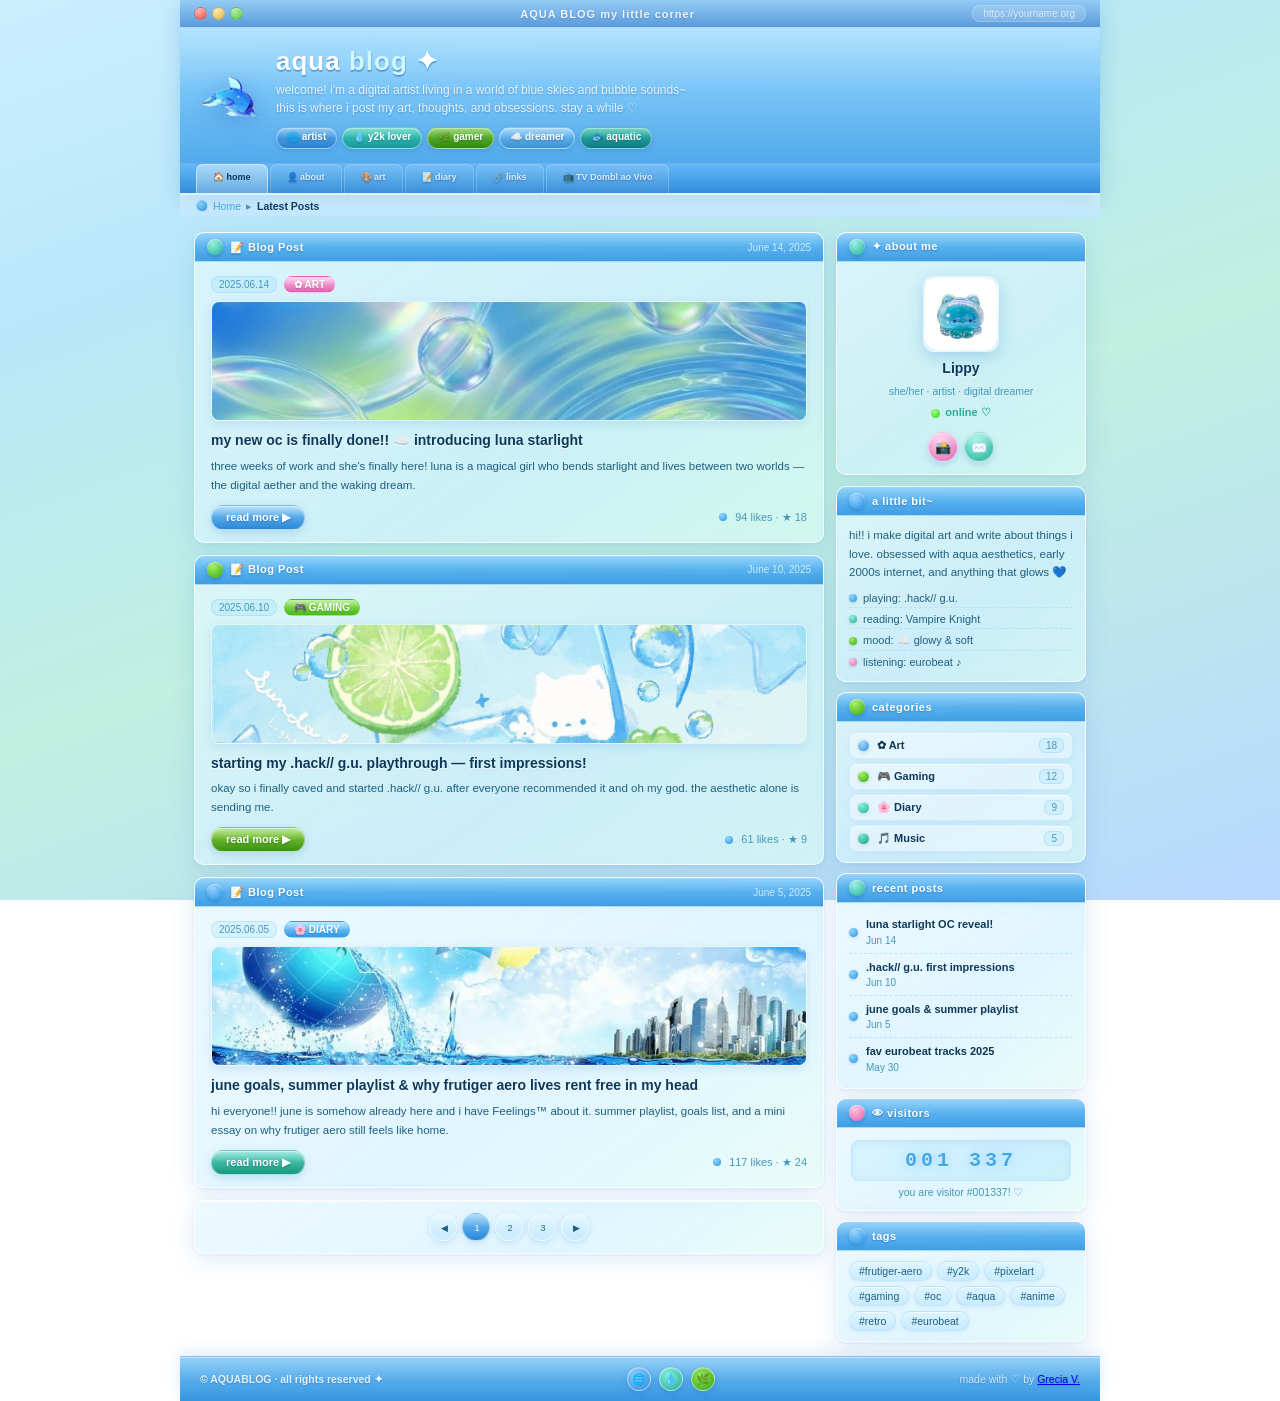
==== commit ea9b1d73: "Atualiza link da live TV Dombl" ====
--- a/index.html
+++ b/index.html
@@ -268,7 +268,7 @@
           <div class="post-inner">
             <div style="position:relative;width:100%;aspect-ratio:16/9;overflow:hidden;border-radius:12px;background:#102331">
               <iframe
-                src="https://www.youtube.com/embed/live_stream?channel=UC8QAdpiEWAOg3AOCCFDCOYw&amp;autoplay=1&amp;mute=1"
+                src="https://www.youtube.com/embed/jPW-LP8jL3o?autoplay=1&amp;mute=1"
                 title="TV Dombl ao vivo"
                 loading="lazy"
                 style="position:absolute;inset:0;width:100%;height:100%;border:0"
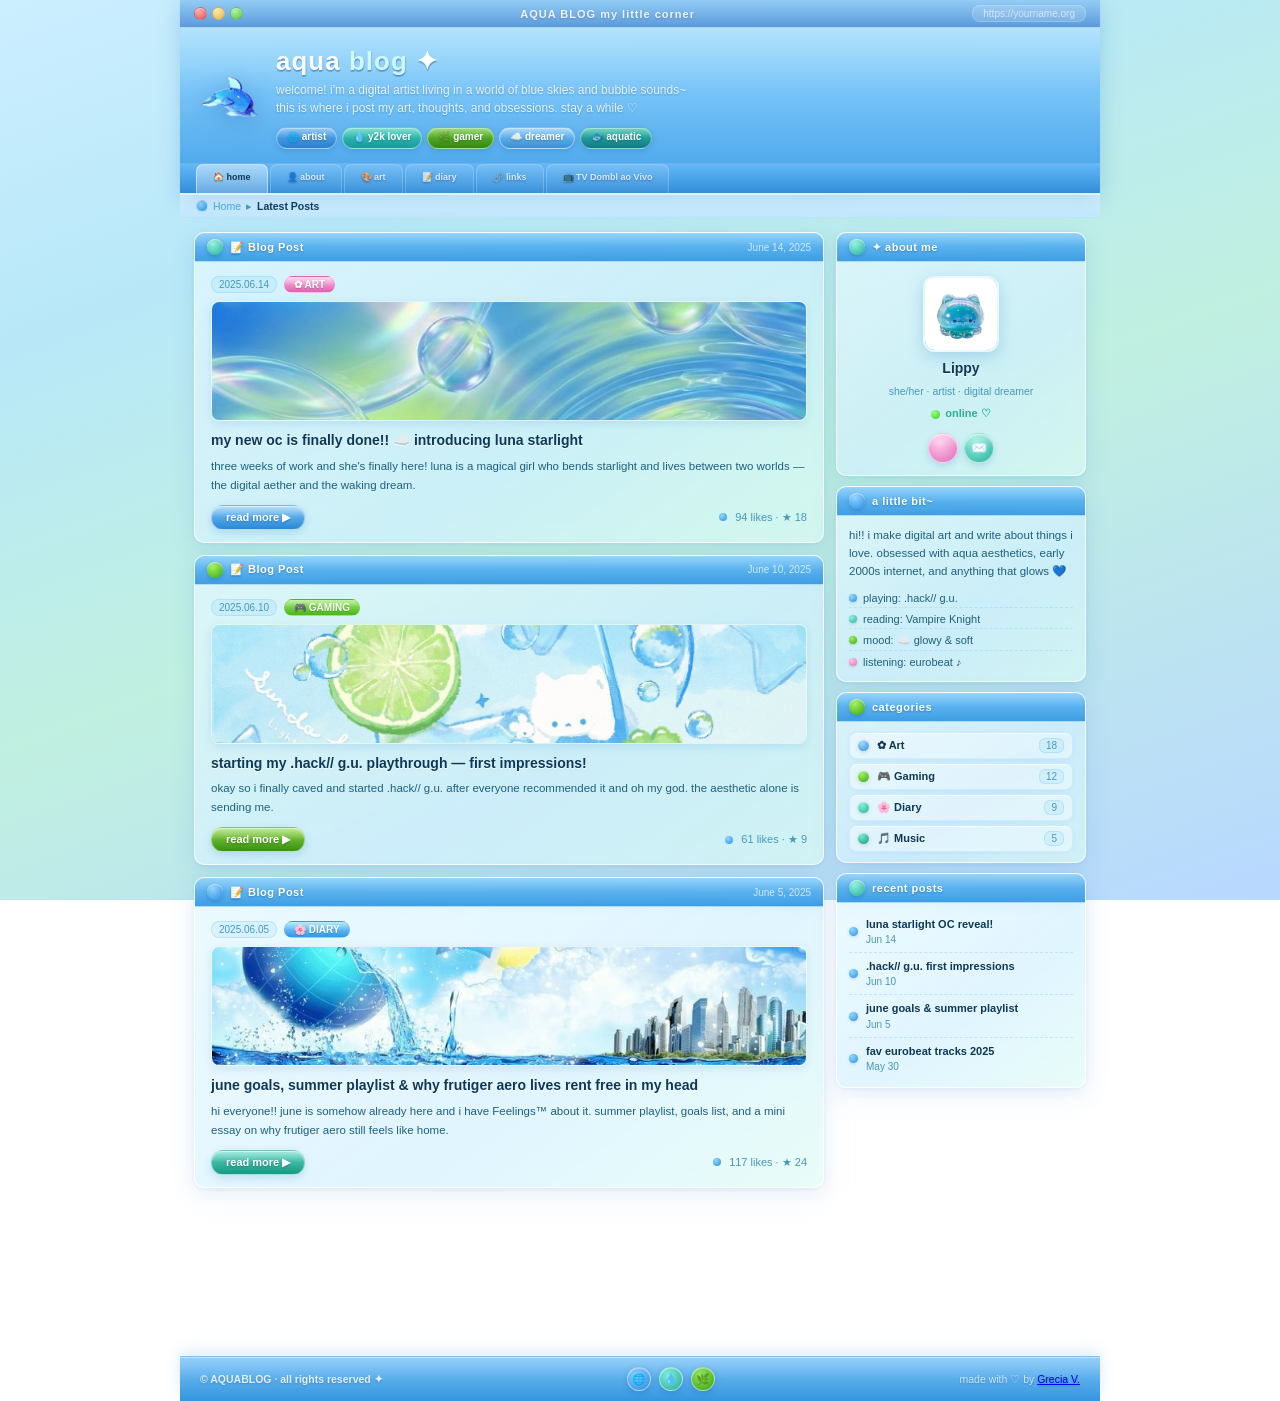
==== commit cb141cdd: "Otimiza carregamento e corrige imagem social" ====
--- a/index.html
+++ b/index.html
@@ -90,7 +90,7 @@
             <!-- ★ Change src to your post image -->
             <div class="post-thumb thumb-1">
               <img class="icon-img" src="main.jpg" alt="post"
-                   onerror="this.style.display='none';this.nextElementSibling.style.display='block'">
+                   onerror="this.style.display='none';this.nextElementSibling.style.display='block'" loading="lazy" decoding="async">
               <span class="icon-fallback">🎨</span>
             </div>
             <div class="post-title"><a href="#">my new oc is finally done!! ☁️ introducing luna starlight</a></div>
@@ -115,7 +115,7 @@
             </div>
             <div class="post-thumb thumb-2">
               <img class="icon-img" src="frutiger2.jpg" alt="post"
-                   onerror="this.style.display='none';this.nextElementSibling.style.display='block'">
+                   onerror="this.style.display='none';this.nextElementSibling.style.display='block'" loading="lazy" decoding="async">
               <span class="icon-fallback">🎮</span>
             </div>
             <div class="post-title"><a href="#">starting my .hack// g.u. playthrough — first impressions!</a></div>
@@ -140,7 +140,7 @@
             </div>
             <div class="post-thumb thumb-3">
               <img class="icon-img" src="frutiger.jpg" alt="post"
-                   onerror="this.style.display='none';this.nextElementSibling.style.display='block'">
+                   onerror="this.style.display='none';this.nextElementSibling.style.display='block'" loading="lazy" decoding="async">
               <span class="icon-fallback">🌊</span>
             </div>
             <div class="post-title"><a href="#">june goals, summer playlist & why frutiger aero lives rent free in my head</a></div>
@@ -206,11 +206,11 @@
             <!-- ★ Change src on each slot (6 total) -->
             <div class="art-grid">
               <div class="art-item"><span class="icon-fallback" style="display:block">🎨</span></div>
-              <div class="art-item"><img class="icon-img" src="icon.jpg" alt="art" onerror="this.style.display='none';this.nextElementSibling.style.display='block'"><span class="icon-fallback">🌸</span></div>
+              <div class="art-item"><img class="icon-img" src="icon.jpg" alt="art" onerror="this.style.display='none';this.nextElementSibling.style.display='block'" loading="lazy" decoding="async"><span class="icon-fallback">🌸</span></div>
               <div class="art-item"><span class="icon-fallback" style="display:block">⭐</span></div>
-              <div class="art-item"><img class="icon-img" src="mountain.jpg" alt="art" onerror="this.style.display='none';this.nextElementSibling.style.display='block'"><span class="icon-fallback">🌊</span></div>
-              <div class="art-item"><img class="icon-img" src="frutiger.jpg" alt="art" onerror="this.style.display='none';this.nextElementSibling.style.display='block'"><span class="icon-fallback">🌿</span></div>
-              <div class="art-item"><img class="icon-img" src="frutiger2.jpg" alt="art" onerror="this.style.display='none';this.nextElementSibling.style.display='block'"><span class="icon-fallback">💫</span></div>
+              <div class="art-item"><img class="icon-img" src="mountain.jpg" alt="art" onerror="this.style.display='none';this.nextElementSibling.style.display='block'" loading="lazy" decoding="async"><span class="icon-fallback">🌊</span></div>
+              <div class="art-item"><img class="icon-img" src="frutiger.jpg" alt="art" onerror="this.style.display='none';this.nextElementSibling.style.display='block'" loading="lazy" decoding="async"><span class="icon-fallback">🌿</span></div>
+              <div class="art-item"><img class="icon-img" src="frutiger2.jpg" alt="art" onerror="this.style.display='none';this.nextElementSibling.style.display='block'" loading="lazy" decoding="async"><span class="icon-fallback">💫</span></div>
             </div>
           </div>
         </div>
@@ -229,7 +229,7 @@
             <div class="diary-date"><span class="post-date">2025.06.12</span><span class="post-tag pt-life">🌸 DIARY</span></div>
             <div class="diary-title"><a href="#">a rainy afternoon and some thoughts</a></div>
             <div class="diary-thumb dt-pink">
-              <img class="icon-img" src="main.jpg" alt="diary" onerror="this.style.display='none';this.nextElementSibling.style.display='block'">
+              <img class="icon-img" src="main.jpg" alt="diary" onerror="this.style.display='none';this.nextElementSibling.style.display='block'" loading="lazy" decoding="async">
               <span class="icon-fallback">🌸</span>
             </div>
             <div class="diary-excerpt">it's been raining all day and i've been cozy inside with tea and my drawing tablet. i finished a small sketch, listened to a lot of eurobeat...</div>
@@ -247,7 +247,7 @@
             <div class="diary-date"><span class="post-date">2025.06.03</span><span class="post-tag pt-life">🌸 DIARY</span></div>
             <div class="diary-title"><a href="#">things i want to do this summer ☀️</a></div>
             <div class="diary-thumb dt-aqua">
-              <img class="icon-img" src="frutiger2.jpg" alt="diary" onerror="this.style.display='none';this.nextElementSibling.style.display='block'">
+              <img class="icon-img" src="frutiger2.jpg" alt="diary" onerror="this.style.display='none';this.nextElementSibling.style.display='block'" loading="lazy" decoding="async">
               <span class="icon-fallback">☀️</span>
             </div>
             <div class="diary-excerpt">made a little list of things i want to accomplish before september. finish 5 illustrations, beat .hack//, rewatch sailor moon...</div>
@@ -266,12 +266,12 @@
             <span class="gh-title">📺 TV Dombl — Ao Vivo</span>
           </div>
           <div class="post-inner">
-            <div style="position:relative;width:100%;aspect-ratio:16/9;overflow:hidden;border-radius:12px;background:#102331">
+            <div class="tvdombl-player">
               <iframe
-                src="https://www.youtube.com/embed/jPW-LP8jL3o?autoplay=1&amp;mute=1"
+                src="https://www.youtube.com/embed/jPW-LP8jL3o?autoplay=0&amp;mute=1"
                 title="TV Dombl ao vivo"
                 loading="lazy"
-                style="position:absolute;inset:0;width:100%;height:100%;border:0"
+                class="tvdombl-frame"
                 allow="autoplay; encrypted-media; picture-in-picture; web-share"
                 allowfullscreen></iframe>
             </div>
@@ -289,7 +289,7 @@
             <!-- ★ Change href and icon src for each row -->
             <a href="https://www.instagram.com/ip_zo_an" class="links-row">
               <div class="msn-icon i-pink" style="width:26px;height:26px;flex-shrink:0;">
-                <img class="icon-img" src="https://cdn-icons-png.flaticon.com/128/1384/1384063.png" alt="ig" onerror="this.style.display='none';this.nextElementSibling.style.display='block'"><span class="icon-fallback">📸</span>
+                <img class="icon-img" src="https://cdn-icons-png.flaticon.com/128/1384/1384063.png" alt="ig" onerror="this.style.display='none';this.nextElementSibling.style.display='block'" loading="lazy" decoding="async"><span class="icon-fallback">📸</span>
               </div>
               <div style="flex:1;"><div class="lk-name">Instagram</div><div class="lk-sub">art & behind the scenes</div></div>
               <span class="lk-arrow">▶</span>
@@ -308,7 +308,7 @@
         <div class="post-inner">
           <!-- ★ Change src to your avatar -->
           <div class="sb-avatar">
-            <img class="icon-img" src="icon.jpg" alt="avatar" onerror="this.style.display='none';this.nextElementSibling.style.display='block'">
+            <img class="icon-img" src="icon.jpg" alt="avatar" onerror="this.style.display='none';this.nextElementSibling.style.display='block'" loading="lazy" decoding="async">
             <span class="icon-fallback">🌿</span>
           </div>
           <div class="sb-name">Lippy</div><!-- ★ change -->
@@ -316,8 +316,8 @@
           <div class="sb-status"><div class="sb-status-dot"></div>online ♡</div>
           <!-- ★ Change href and src for each social icon -->
           <div class="msn-icons">
-            <a href="https://www.instagram.com/ip_zo_an" class="msn-icon i-pink"><img class="icon-img" src="https://upload.wikimedia.org/wikipedia/commons/thumb/9/95/Instagram_logo_2022.svg/32px-Instagram_logo_2022.svg.png" alt="ig" onerror="this.style.display='none';this.nextElementSibling.style.display='block'"><span class="icon-fallback">📸</span></a>
-            <a href="mailto:djfellypeoficial@gmail.com" class="msn-icon i-aqua"><img class="icon-img" src="https://i.imgur.com/your-mail.png" alt="mail" onerror="this.style.display='none';this.nextElementSibling.style.display='block'"><span class="icon-fallback">✉️</span></a>
+            <a href="https://www.instagram.com/ip_zo_an" class="msn-icon i-pink"><span class="icon-fallback">📸</span></a>
+            <a href="mailto:djfellypeoficial@gmail.com" class="msn-icon i-aqua"><img class="icon-img" src="https://i.imgur.com/your-mail.png" alt="mail" onerror="this.style.display='none';this.nextElementSibling.style.display='block'" loading="lazy" decoding="async"><span class="icon-fallback">✉️</span></a>
           </div>
         </div>
       </div>
@@ -398,7 +398,7 @@
 <!-- Lightbox -->
 <div class="lightbox-overlay" id="lightbox" onclick="closeLightbox(event)">
   <span class="lightbox-close" onclick="document.getElementById('lightbox').classList.remove('open')">✕</span>
-  <img class="lightbox-img" id="lightbox-img" src="" alt="full size">
+  <img class="lightbox-img" id="lightbox-img" src="" alt="full size" loading="lazy" decoding="async">
 </div>
 </body>
 </html>
--- a/frutiger-blog-style.css
+++ b/frutiger-blog-style.css
@@ -356,3 +356,32 @@
 
 /* Modo estático: reduzir movimento e trabalho de renderização */
 * , *::before, *::after { animation: none !important; transition: none !important; scroll-behavior: auto !important; }
+
+/* Player TV Dombl responsivo */
+.tvdombl-player {
+  position: relative;
+  width: 100%;
+  max-width: 1100px;
+  margin: 0 auto;
+  aspect-ratio: 16 / 9;
+  overflow: hidden;
+  border-radius: 12px;
+  background: #102331;
+}
+
+.tvdombl-player .tvdombl-frame {
+  position: absolute;
+  inset: 0;
+  display: block;
+  width: 100%;
+  height: 100%;
+  border: 0;
+}
+
+@media (max-width: 680px) {
+  .tvdombl-player {
+    width: 100%;
+    max-width: 100%;
+    border-radius: 8px;
+  }
+}
